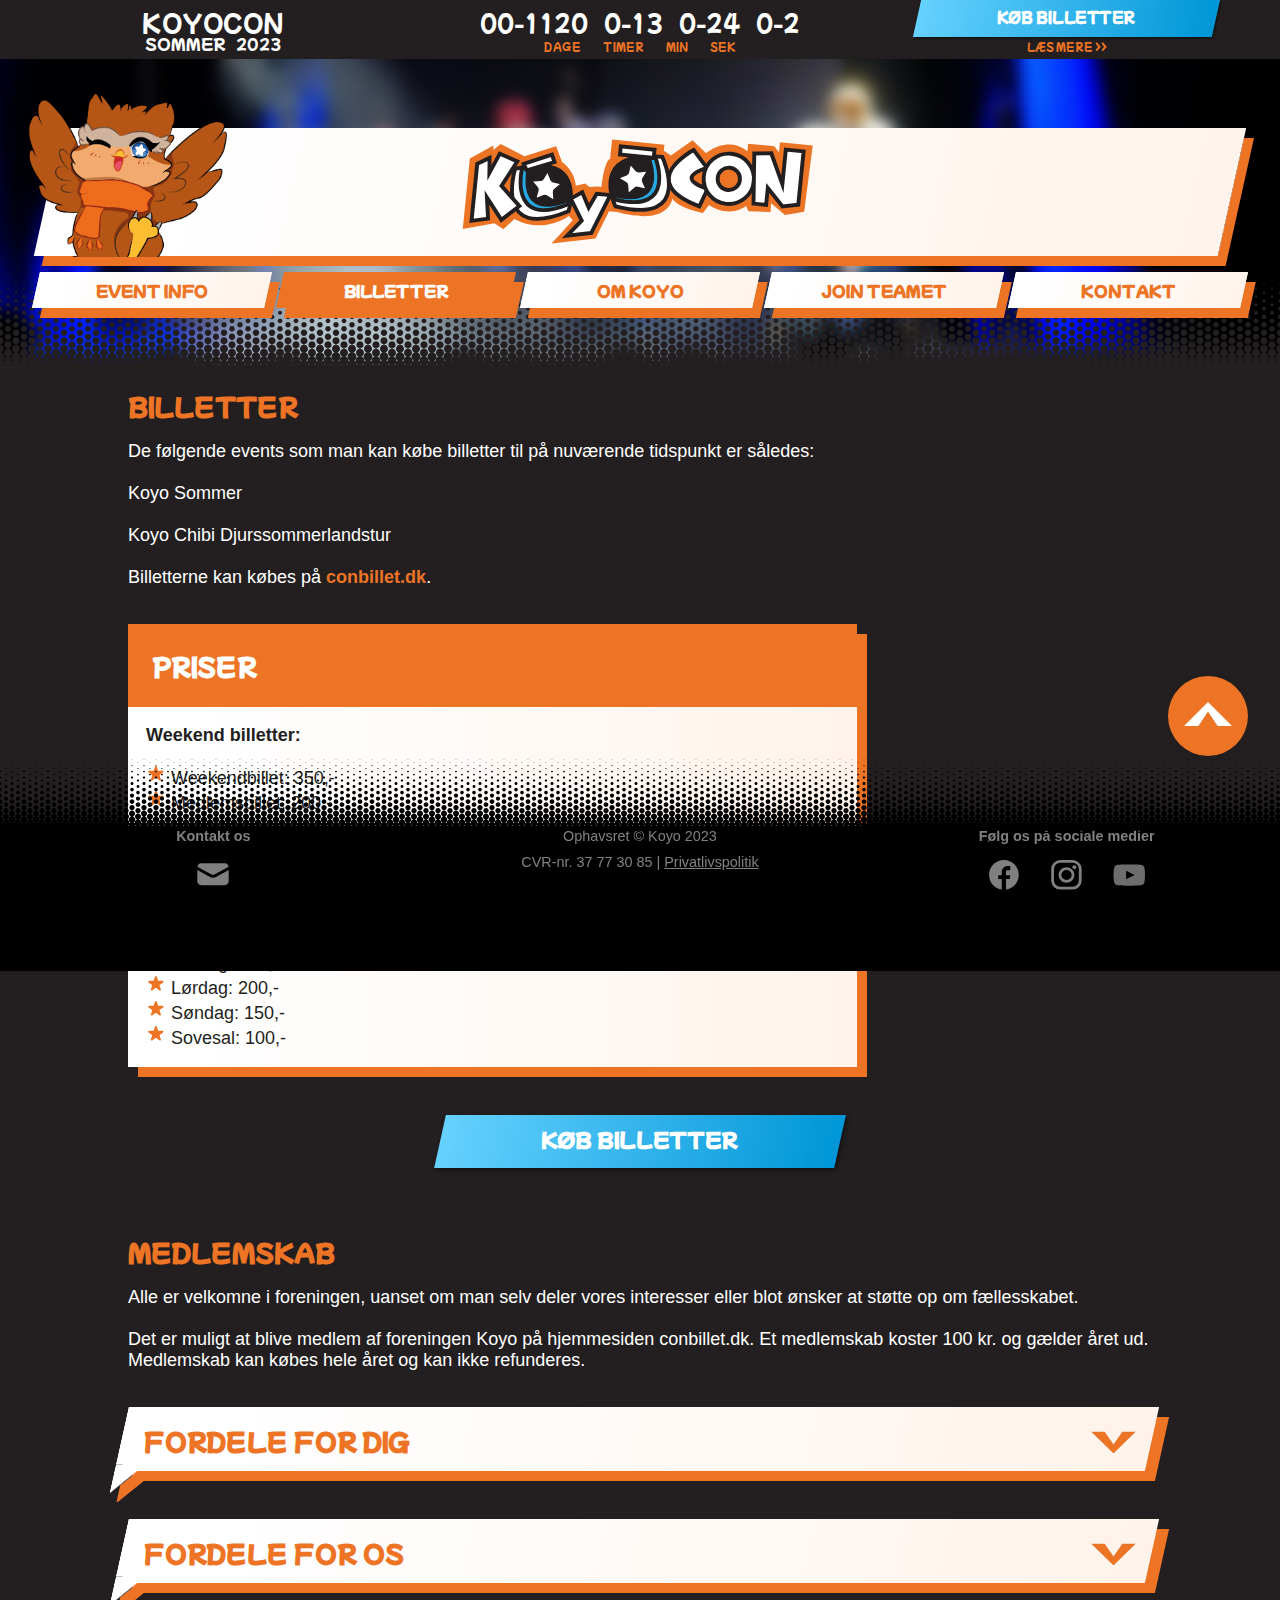
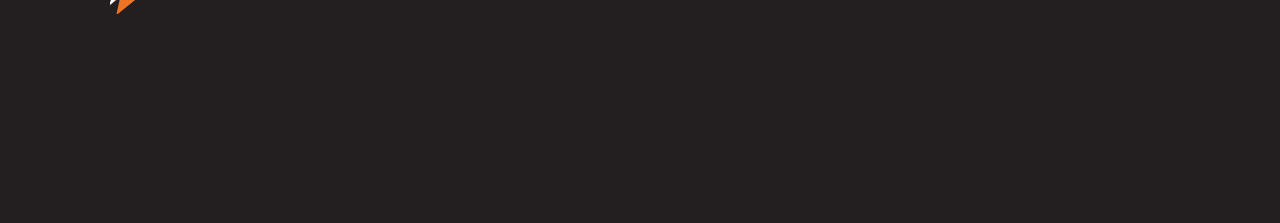
==== billetter.html @ 32ad0e61 "Medlemsskab rykket" ====
<!doctype html>
<html>
    <head>
        <meta charset="utf-8">
        <title>Koyocon - home</title>
        <link rel="stylesheet" href="style.css">
        <link rel="preconnect" href="https://fonts.googleapis.com">
        <link rel="preconnect" href="https://fonts.gstatic.com" crossorigin>
        <link href="https://fonts.googleapis.com/css2?family=Mochiy+Pop+P+One" rel="stylesheet">
        <script src="countdownScript.js" defer></script>
    </head>

    <body>
        <!-- Heading and top bar section -->
        <span class="grid-aligner"></span>
        <header>
            <!-- Countdown Timer -->
            <div class="countdown-bar">
                <p>Koyocon</p>
                <p id="countdown" class="spacing-small"></p>
                <a href="https://conbillet.dk/events/" target=”_blank”>
                    <button><div class="buttonstyle"><p>køb billetter</p></div></button>
                </a>
                <p style="font-size: 0.75em;" class="spacing-small">Sommer 2023</p>
                <p id="cdtext" class="spacing cdtext">  dage timer min sek</p>
                <a href="billetter.html" class="cdtext">Læs mere >></a>
            </div>
            <span></span>
            <a class="logo" href="index.html">
                <img src="assets/cherubic_sky_2_cropped.png" class="logo-owl" alt="">
                <img src="assets/Logo.svg" alt="" class="logo-text">
            </a>
            <nav>
                <ul>
                    <li><a href="event-info.html"><h1>Event Info</h1></a></li>
                    <li data-active="true"><a href="billetter.html"><h1>Billetter</h1></a></li>
                    <li><a href="om-koyo.html"><h1>Om Koyo</h1></a></li>
                    <li><a href="join-teamet.html"><h1>Join Teamet</h1></a></li>
                    <li><a href="kontakt.html"><h1>Kontakt</h1></a></li>
                </ul>
            </nav>
            <div class="nav-halftone"></div>

        </header>
        <span></span>

        <!-- main content section -->
        <span></span>
        <div class="maincontent">
            
            <div class="text-margin">
                <br>
                <h1>Billetter</h1>
                <br>
                <p>
                    De følgende events som man kan købe
                    billetter til på nuværende tidspunkt
                    er således:
                    <br>
                    <br>
                    Koyo Sommer
                    <br>
                    <br>
                    Koyo Chibi Djurssommerlandstur
                    <br>
                    <br>
                    Billetterne kan købes på <a href="https://conbillet.dk/events/">conbillet.dk</a>.
                </p>
                <br>

                <br>

                <div class="listbox">
                    <h2>Priser</h2>
                    <ul>
                        <p>
                            <strong>Weekend billetter:</strong>
                        </p>
                        <li>
                            Weekendbillet: 350,-
                        </li>
                        <li>
                            Medlemsbillet: 200,-
                        </li>
                        <p>
                            Et medlemsskab købt via conbillet.dk koster 100kr.
                            <br>
                            Du sparer dermed 50,- ved at vælge denne løsning frem for en standard weekendbillet.
                        </p>


                        <p>
                            <strong>Dagsbilletter:</strong>
                        </p>
                        <li>
                            Fredag: 150,-
                        </li>
                        <li>
                            Lørdag: 200,-
                        </li>
                        <li>
                            Søndag: 150,-
                        </li>
                        <li>
                            Sovesal: 100,-
                        </li>
                    </ul>

                    <br>
                </div>

                <div class="spacer-small" style="background: transparent;"></div>

                <a href="https://conbillet.dk/events/" class="center" target=”_blank”>
                    <button><div class="buttonstyle"><p>køb billetter</p></div></button>
                </a>
                <br>
            </div>
            <div class="spacer-small"></div>

            <div class="text-margin">
                <h1>Medlemskab</h1>
                <br>
                <p>
                    Alle er velkomne i foreningen, uanset om man selv deler vores interesser eller blot ønsker at støtte op om fællesskabet.
                    <br>
                    <br>
                    Det er muligt at blive medlem af foreningen Koyo på hjemmesiden conbillet.dk. Et medlemskab koster 100 kr. og gælder året ud. Medlemskab kan købes hele året og kan ikke refunderes.
                </p>
                <br>
                <br>
            </div>

                <section class="dropdown">
                    <input type="checkbox" class="dropdown-checkbox" id="dropdown-checkbox1">
                    <label for="dropdown-checkbox1">
                        <div class="skewedpanel">
                            <img src="assets/triangle2.svg" alt="" class="speechtriangle">
                            <div class="dropdown-title">
                                <h2>Fordele for dig</h2>
                                <img src="assets/Arrow.svg" alt="" class="dropdown-arrow">
                            </div>
                        </div>
                    </label>
    
                    <div class="dropdown-contents">
                        <p>
                            Et medlemskab giver adgang til alle foreningens arrangementer, herunder Koyo Sommer, Koyo Cosplay Camp og Koyo Chibi. Der kan dog forekomme ekstra udgifter, f.eks. kræver Koyo Cosplay Camp typisk en mindre entré betaling. 
                            <br>
                            <br>
                            Derudover giver medlemskabet adgang til køb af de billigere Koyocon medlemsbilletter. Selvom man ikke har mulighed for at deltage til foreningens mindre arrangementer, tjener medlemskabet sig ind allerede til Koyocon.
                            <br>
                            <br>
                            Medlemmer får information om relevante begivenheder på mail, så de er sikre på aldrig at misse noget. Dog sender Koyo maks 4 mails om året, så man skal ikke være bange for at vi fylder indbakken helt op.
                            <br>
                            <br>
                            Ønsker medlemmer selv at oprette events der støtter op om foreningens formål, såsom cosplay picnics eller specielle biografvisninger, er det muligt at søge Koyo’s initiativstøtte. Dette inkluderer promovering, penge til materialer el.lign. og lån af materialer og udstyr.
                            <br>
                            <br>
                            Medlemmer har desuden mulighed for at stemme og stille op til poster i bestyrelsen ved Koyo’s Generalforsamling. På generalforsamlingen kan man derfor få stor indflydelse på foreningens udvikling det kommende år.
                            <br>
                            <br>
                            Sidst men ikke mindst har foreningen en forsikring som dækker alle medlemmer under vores arrangementer. Dette dækker udgifter og erstatning hvis et medlem kommer til skade når de hjælper connen, fx i forbindelse med at sætte scenen op, får smadret sine briller, eller hvis man kommer til at gøre skade på lokationen.
                        </p>
                    </div>
                </section>

                <section class="dropdown">
                    <input type="checkbox" class="dropdown-checkbox" id="dropdown-checkbox2">
                    <label for="dropdown-checkbox2">
                        <div class="skewedpanel">
                            <img src="assets/triangle2.svg" alt="" class="speechtriangle">
                            <div class="dropdown-title">
                                <h2>Fordele for Os</h2>
                                <img src="assets/Arrow.svg" alt="" class="dropdown-arrow">
                            </div>
                        </div>
                    </label>
    
                    <div class="dropdown-contents">
                        <p>
                            Helt fundamentalt er en forening intet uden dets medlemmer. Det er selve grundstenen i foreningslivet.
                            Historisk har Koyo ageret mere som en event organisation end en forening, men dette sætter en begrænsning på hvilke retninger foreningens kan udhvikle sig i fremtiden. Derfor har bestyrelserne i de senere år arbejdet særligt på at udhvikle selve medlemsskabet og gøre det attraktivt.
                            <br>
                            <br>
                            Vi ønsker at give vores deltagere ejerskab over foreningen. Jo flere som føler sig involverede i foreningen, fx gennem et aktivt medlemsskab, jo bedre et indblik får bestyrelsen og arrangørgrupperne i deltagernes ønsker.
                        </p>
                    </div>
                </section>
                
            

        </div>

        <!-- Footer alignment (Don't Delete!)-->
        <span class="grid-aligner"></span>
        <span class="grid-aligner"></span>
        <div class="spacer"></div>
        <span class="grid-aligner"></span>
        <span class="grid-aligner"></span>
        <div class="spacer"></div>

        <div class="top-container">
            <span></span>
            <a href="#" class="to-top">
                <img src="assets/Arrow.svg" alt="">
            </a>
       </div> 

    </body>


    <footer>
        <span class="grid-aligner"></span>
        <div>
            <div class="footer-halftone"></div>
            <div class="footer-main">
                <p><span class="footer-title">Kontakt os</span><br><br>
                <a href="mailto:kontakt@koyocon.dk"><span class="hoverdisplay">kontakt@koyocon.dk</span><img src="assets/Group 31.svg" alt="" class="footer-icon-adjust"></a></p>
                <p>Ophavsret © Koyo 2023<br><br>CVR-nr. 37 77 30 85 | <a href="om-koyo.html#privatlivspolitik" style="text-decoration:underline">Privatlivspolitik</a></p>
                <div>
                    <p><span class="footer-title">Følg os på sociale medier</span>
                    <div class="icon-container">
                        <a href="https://www.facebook.com/KoyoConDK/"><span class="hoverdisplay">Facebook</span><img src="assets/Group 32.svg" alt=""></a>
                        <a href="https://www.instagram.com/koyocon/"><span class="hoverdisplay">Instagram</span><img src="assets/Group 33.svg" alt=""></a>
                        <a href="https://www.youtube.com/@KoyoCon"><span class="hoverdisplay">YouTube</span><img src="assets/Group 34.svg" alt=""></a>
                    </div>
                    </p>
                </div>
            </div>
        </div>
    </footer>
</html>
---- style.css ----
/* ------------------- Style Resets ------------------- */

* {
    margin: 0;
    padding: 0;
    text-decoration: none;
}

*,
*::before,
*::after {
    box-sizing: border-box;
}

html {
    scroll-behavior: smooth;
}

/* ------------------- Variables -------------------*/

:root {
    /*colours*/
    --clr-F:#FFFFFF; /*white*/
    --clr-0:#000000; /*black*/

    --clr-primary: #ee7425; /*orange primary*/
    --clr-primary-alt: #e05800; /*orange primary - darkened version for contrast*/
    --clr-highlight: #25a8e0; /*light blue primary*/

    --clr-primary-tint: #fff3eb; /*very light orange for tinting boxes*/
    --clr-button-tint-1: #0096d7; /*light blue - darkened slightly for gradient*/
    --clr-button-tint-2: #65d1ff; /*light blue - lightened for gradient*/
    --clr-button-tint-3: #c5edff; /*light blue - sublte almost white*/

    --clr-bg-light: #ededed; /*light grey*/
    --clr-bg-dark: #404040; /*medium grey*/
    --clr-shadow: #231F20; /*dark tinted borders, near black*/

    /*gradients*/
    --clr-gradient-box:linear-gradient(90deg, var(--clr-F) 0%, var(--clr-F) 10%, var(--clr-primary-tint) 100%);
    --clr-gradient-button:linear-gradient(to right, var(--clr-button-tint-2), var(--clr-button-tint-1));
    --clr-gradient-button-hover:linear-gradient(to right, var(--clr-F), var(--clr-button-tint-3));
    --clr-gradient-button-click:linear-gradient(to left, var(--clr-F), var(--clr-button-tint-3));

    /*transforms*/
    --transform-skew:skewX(-12.5deg);
    --transform-unskew:skewX(12.5deg);
}

/* ------------------- Global Styles -------------------*/

body {
    background-color: var(--clr-0);
    display: grid;
    grid-template-columns: 1fr clamp(1280px, 80%, 1600px) 1fr;
}

.maincontent {
    width: 100%;
    display: grid;
    background: var(--clr-shadow);
}

.column {
    display: grid;
    grid-template-columns: 10% 35% 45% 10%;
    gap: 1em;
}

.column-half {
    display: grid;
    grid-template-columns: 50% 50%;
    gap: 1em;
}

.spacer {
    height: 6em;
    background: var(--clr-shadow);
}

.spacer-small {
    height: 3em;
    background: var(--clr-shadow);
}

nav ul {
    list-style: none; /*gets rid of the annoying bullet points in the nav menu*/
}

h1, h2 {
    font-size: 1.5em;
    color: var(--clr-primary);
    font-family: 'Mochiy Pop P One', sans-serif;
    text-transform: uppercase;
}

h3 {
    /*TODO: Media query for h3*/
    font-size: 3.5em;
    color: var(--clr-F);
    font-family: 'Mochiy Pop P One', sans-serif;
    text-transform: uppercase;
}

p a {
    color: var(--clr-primary);
    font-weight: bold;
}

p {
    font-size: 1.125em;
    color: var(--clr-F);
    font-family: "Atkinson Hyperlegible", Arial, Helvetica, sans-serif;
}

.center {
    display: flex;
    justify-self: center;
    margin-right: auto;
    margin-left: auto;
    align-self: center;
}

.text-margin {
    margin-right: 10%;
    margin-left: 10%;
}

/*list box for highlighted ul-li elements*/

.listbox {
    background-image: var(--clr-gradient-box);
    box-shadow: 10px 10px 0px var(--clr-primary);
    color: var(--clr-shadow);
    width: fit-content;
}

.listbox p {
    padding: 1em;
    font-size: 1.125rem;
    color: var(--clr-shadow);
}

.listbox h1, .listbox h2 {
    padding: 1em;
    display: grid;
    background: var(--clr-primary);
    color: var(--clr-F);
    width: 100%;
}

.listbox ul {
    font-family: "Atkinson Hyperlegible", Arial, Helvetica, sans-serif;
    font-size: 1.125rem;
    list-style: none;
    color: var(--clr-shadow);
}

.listbox ul li {
    margin-left: 1em;
}

.listbox ul li::before {
    content: url(assets/star.svg);
    height: 1em;
    scale: 2;
}

/*Skewed white panels for titles etc*/
.skewedpanel {
    display: grid;
    position: relative;
    height: 4em;
    width: 100%;
    background: transparent;
    z-index: 3;
}

.skewedpanel h2 {
    font-size: 1.5em;
    color: var(--clr-primary);
    font-family: 'Mochiy Pop P One', sans-serif;
    text-transform: uppercase;
}

/*apply padding to the internel element within the panel
this is to make the padding also apply to the pseudoelements*/
.skewedpanel .panelinternals {
    height: 100%;
    padding: 1em;
    z-index: 3;
}

/*clone the shape of the panel, skew it and place it behind the content*/
.skewedpanel::before {
    content: "";
    display: grid;
    position: absolute;
    z-index: -1;
    top: 0%;
    min-height: 100%;
    width: 100%;
    background-image: var(--clr-gradient-box);
    transform: var(--transform-skew);
}

/*clone the shape of the panel, skew it, and place it behind both the content and the ::before element
offset it to creat shadow effect
All this BS is because box-shadow doesn't work on SVG shapes :D*/
.skewedpanel::after {
    content: "";
    display: grid;
    position: absolute;
    z-index: -2;
    top: 10px;
    left: 10px;
    height: 100%;
    width: 100%;
    background: var(--clr-primary);
    transform: var(--transform-skew)
}

/*Button style - always add the div with .buttonstyle inside, and a p wrapper for text within that*/
button {
    width: 30em;
    justify-self: center;
    height: 4em;
    background: transparent;
    border: none;
    cursor: pointer;
    margin-left: auto;
    margin-right: auto;
}

/*functions as the background of the button.
Necessary to split the skew transform and the translate transform*/
.buttonstyle {
    height: 100%;
    width: 100%;
    background-image: var(--clr-gradient-button);
    transform: var(--transform-skew);
    box-shadow: 2px 2px 4px rgba(0, 0, 0, 0.5);
}

.buttonstyle p {
    transform: var(--transform-unskew);
    color: var(--clr-F);
    padding-top: 0.5em;
    font-size: 1.5em;
    font-weight: bold;
    font-family: 'Mochiy Pop P One', sans-serif;
    text-transform: uppercase;
    height: 100%;
}

button:hover {
    transform: translate(-5px, -5px);
    transition: 150ms;
}

button:hover p{
    color: var(--clr-highlight);
}

button:active {
    transform: translate(-0px, -0px);
    transition: 10ms;
}

button:hover .buttonstyle {
    background-image: var(--clr-gradient-button-hover);
    box-shadow: 10px 10px 0px var(--clr-highlight);
    transition: 150ms;
}

button:active .buttonstyle {
    background-image: var(--clr-gradient-button-click);
    box-shadow: 0px 0px 5px var(--clr-highlight);
    transition: 10ms;
}

/*dropdown menu*/
.dropdown {
    margin-bottom: 3em;
    margin-left: 10%;
    margin-right: 10%;
}

.dropdown-title {
    display: grid;
    grid-template-columns: 80% 20%;
    padding: 1em;
}

.speechtriangle {
    position: absolute;
    height: 149%;
    left: -10px;
    z-index: -1;
    transform: var(--transform-skew);
}

.dropdown-checkbox {
    display: none;
}

.dropdown-arrow {
    margin-top: 0.5em;
    justify-self: right;
    height: 1.4em;
    transform: scaleY(-1);
    transition: 100ms;
}

.dropdown .dropdown-checkbox:checked  ~ * * .dropdown-arrow {
    transform: scaleY(1);
    transition: 100ms;
}

.dropdown-contents {
    transform: scaleY(0);
    position: absolute;
    transform-origin: top;
    transition: 200ms;
    margin-top: 3em;

}

.dropdown-contents p {
    padding-left: 1em;
}

.dropdown .dropdown-checkbox:checked ~ .dropdown-contents {
    transform: scaleY(1);
    position: relative;
    transform-origin: top;
    transition: 200ms;
}

.yt-embed {
    height: 50em;
    position: relative;
    overflow: hidden;
    width: 100%;
}

.yt-embed iframe {
    position: absolute;
    top: 0;
    left: 0;
    width: 100%;
    height: 100%;
  }

/* ------------------- Navigation -------------------*/

nav {
    z-index: 5;
}

header {
    display: grid;
    row-gap: 1em;
    grid-template-rows: 7em 8em auto 3em;
    background-size: cover;
    background-image: url(img/Banner2.png);
    margin-bottom: -2px;
    overflow: hidden;
}

.logo {
    display: grid;
    margin: 0 3em 0 3em;
    transform: var(--transform-skew);
    background-image: var(--clr-gradient-box);
    box-shadow: 10px 10px 0px var(--clr-primary);

}

.logo * {
    transform: var(--transform-unskew);
}

.logo-text {
    position: relative;
    align-self: center;
    justify-self: center;
    height: 8em;
}

.logo-owl {
    position: absolute;
    margin-bottom: -0.5px;
    height: 11em;
    bottom: 0;
    left: -2em;
}

.nav-halftone {
    position: relative;
    background-image: url(assets/halftone-shadow.svg);
    background-size: contain;
    background-repeat: repeat-x;
    overflow-x: hidden;
    width: 100%;
    height: 6em;
    transform: translateY(-3em);
    z-index: 1;
}

nav ul {
    display: grid;
    grid-template-columns: 1fr 1fr 1fr 1fr 1fr;
    column-gap: 1em;
    margin: 0 3em 0 3em;
}

nav ul li {
    transform: var(--transform-skew);
    text-align: center;
    background: var(--clr-F);
    background-image: var(--clr-gradient-box);
    box-shadow: 10px 10px 0px var(--clr-primary);

}

nav ul li[data-active="true"] {
    background: var(--clr-primary);
    color: var(--clr-F);
}

nav ul li[data-active="true"] h1 {
    color: var(--clr-F);
}

nav ul li a {
    color: var(--clr-primary);
}

nav ul li a h1 {
    padding: 0.5em;
    transform: var(--transform-unskew);
    font-size: 1.25em;
    color: var(--clr-primary);
}

nav ul li:hover {
    background: var(--clr-primary);
    transition: 200ms;
}

nav ul li:hover a h1 {
    transition: 200ms;
    color: var(--clr-F);
}

.top-container {
    z-index: 99;
    width: 100%;
    position: fixed;
    bottom: 0em;
    justify-items: end;
    display: grid;
    grid-template-columns: 1fr clamp(1280px, 80%, 1600px) 1fr;
}

.to-top {
    box-shadow: 2px 2px 5px var(--clr-shadow);
    margin-right: 2em;
    display: grid;
    align-items: center;
    justify-items: center;
    border-radius: 100%;
    width: 5em;
    height: 5em;
    transform: translateY(-144px);
    background: var(--clr-primary);
}

.to-top:hover {
    transform: translate(-2px, -146px);
    box-shadow: 5px 5px 0px var(--clr-primary);
    background: var(--clr-F);
}

.to-top:hover img {
    filter: brightness(100%) ;
}

.to-top img {
    padding-bottom: 0.25em;
    filter: brightness(900%) grayscale(1);
    height: 3em;
    width: 3em;
}

/* ------------------- Footer -------------------*/

footer {
    display: grid;
    grid-template-columns: 1fr clamp(1280px, 80%, 1600px) 1fr;
    position: fixed;
    width: 100%;
    height: 9em;
    bottom: 0;
    z-index: 100;
}

.footer-halftone {
    position: relative;
    background-image: url(assets/halftone-medgreyt.svg);
    filter: brightness(0);
    background-size: contain;
    background-repeat: repeat-x;
    overflow-x: hidden;
    margin-bottom: -1px;
    width: 100%;
    height: 4.5em;
}

.footer-main {
    line-height: 100%;
    display: grid;
    grid-template-columns: 1fr 1fr 1fr;
    height: 100%;
    background: var(--clr-0);
    font-size: 0.8em;
    justify-items: center;
    text-align: center;
}

.footer-main * {
    color: grey;
    font-weight: normal;
}

footer a:hover {
    color: var(--clr-F);
    opacity: 100% !important;
}

.footer-title {
    font-size: 1em;
    font-weight: bold;
}

.icon-container {
    margin-top: 1em;
    gap: 1em;
    display: flex;
    align-items: center;
    justify-content: space-around;
}

footer img {
    height: 3em;
    opacity: 50%;
}

footer a:hover img {
    opacity: 100%;
}

footer a:hover * {
    opacity: 100%;
}

.footer-icon-adjust {
    height: 2.5em;
}

.hoverdisplay {
    position: absolute;
    background: var(--clr-bg-dark);
    color: var(--clr-F);
    padding: 0.5em;
    border-radius: 0.5em;
    font-size: 1em;
    transform: translateY(-1.5em);
    font-size: 1.125em;
    color: var(--clr-F);
    font-family: "Atkinson Hyperlegible", Arial, Helvetica, sans-serif;
    opacity: 0%;
}

footer a:hover .hoverdisplay {
    transform: translateY(-2.2em);
    opacity: 100%;
    transition: 200ms;
}

/* ------------------- Countdown bar -------------------*/

.countdown-bar {
    width: clamp(1280px, 80%, 1600px);
    position: fixed;
    z-index: 10;
    background: var(--clr-shadow);
    display: grid;
    padding-bottom: 0.25em;
    grid-template-columns: 1fr 1fr 1fr;
    grid-template-rows: auto 0.8em;
    align-items: end;
    text-align: center;
    font-size: 1.8em;

}

.countdown-bar * {
    font-family: 'Mochiy Pop P One', sans-serif;
    text-transform: uppercase;
}

.spacing {
    word-spacing: 2em;
}

.spacing-small {
    word-spacing: 0.5em;
}

.cdtext {
    font-size: 0.5em;
    color: var(--clr-primary);
}

.countdown-bar button {
    scale: 0.8;
}




/* ------------------- Slideshow -------------------*/

/* Slideshow container */
.slideshow-container {
    max-width: 100%;
    position: relative;
    margin: auto;
}

/* Hide the images by default */
.mySlides {
    display: none;
}

/* Next & previous buttons */
.prev, .next {
    cursor: pointer;
    position: absolute;
    top: 50%;
    width: auto;
    margin-top: -1.5em;
    padding: 16px;
    color: var(--clr-primary);
    background-color: var(--clr-shadow);
    font-weight: bold;
    font-size: 3em;
    font-family: 'Mochiy Pop P One', sans-serif;
    transition: 0.6s ease;
    border-radius: 0 3px 3px 0;
    user-select: none;
}

/* Position the "next button" to the right */
.next {
    right: 0;
    border-radius: 3px 0 0 3px;
}

/* On hover, add a black background color with a little bit see-through */
    .prev:hover, .next:hover {
        color: var(--clr-highlight);
        background-color: var(--clr-F);
    }

/* Caption text */
.text {
    color: var(--clr-primary);
    background-color: var(--clr-shadow);
    font-size: 1.5em;
    font-family: 'Mochiy Pop P One', sans-serif;
    padding: 8px 12px;
    position: absolute;
    bottom: 0px;
    width: 100%;
    text-align: center;
}

/* Number text (1/3 etc) */
.numbertext {
    font-size: 1.5em;
    color: var(--clr-shadow);
    font-family: 'Mochiy Pop P One', sans-serif;
    padding: 8px 12px;
    position: absolute;
    top: 0;
}

/* The dots/bullets/indicators */
.dot {
    cursor: pointer;
    height: 15px;
    width: 15px;
    margin: 0 2px;
    background-color: var(--clr-primary);
    border-radius: 50%;
    display: inline-block;
    transition: background-color 0.6s ease;
}

.active, .dot:hover {
    background-color: var(--clr-highlight);
}

/* Fading animation */
.fade {
    animation-name: fade;
    animation-duration: 1.5s;
}

@keyframes fade {
    from {
        opacity: 0.2
    }

    to {
        opacity: 1
    }
}

/* ------------------- Title Pending -------------------*/

/*sponsor block*/

.spons-list {
    max-width: 1200px;
    display: flex;
    flex-wrap: wrap;
    justify-content: space-around;

}

.spons-list a img {
    height: 15em ;
}

.eventTimeline img {
    width: 100%;
}

/* ------------------- Media Queries -------------------*/



@media (max-width: 80em) {

    body {
        grid-template-columns: 100vw;
    }

    nav {
        font-size: 0.75em;
    }

    header {
        width: 100%;
    }

    .countdown-bar {
        font-size: 1.25em;
        margin-top: -0.75em;
        width: 100%;
    }

    .countdown-bar button {
        position: relative;
        width: 100%;
        scale: 0.7;
        bottom: -0.5em;
    }

    .countdown-bar p {
        padding-top: -0.5em;
    }

    .dropdown {
        max-width: calc(100vw - 20vw);
    }

    footer {
        grid-template-columns: 1fr ;
    }

    .yt-embed {
        height: 40em;
    }

    .top-container {
        width: 100%;
        position: fixed;
        display: grid;
        grid-template-columns: 1fr;
    }

}

@media (max-width: 50em) {
    header {
        width: 100%;
    }

    body {
        grid-template-columns: 100vw;
    }

    .mobile-hidden {
        display: none;
    }

    .mobile-visible {
        display: inline;
    }

    .maincontent {
        width: 100vw;
    }

    .spacer {
        width: 100vw;
    }

    .grid-aligner {
        display: none;
    }

    footer {
        position: relative;
        bottom: 0px;
    }

    .footer-main {
        grid-template-columns: 100vw;
    }

    .footer-halftone, .footer-main{
        transform: translateY(-4.4em);
    }

    .dropdown {
        margin-left: 2em;
        margin-right: 2em;
        width: calc(100vw - 4em);
        max-width: calc(100vw - 4em);
    }

    .spons-list a img {
        height: 10em ;
    }

    .yt-embed {
        height: 30em;
    }

    .text-margin {
        margin-right: 1em;
        margin-left: 1em;
    }

    .top-container {
        bottom: 1em;
    }

    /*mobile navigation*/

    nav ul {
        display: flex;
        flex-direction: column;
        gap: 1.5em;
    }

    nav {
        font-size: 1em;
        transform: scaleY(0);
    }

    .top-container {
        bottom: -8em;
        right: 3em;
        width: 3em;
        z-index: 200;
    }

    .to-top {
    }

}
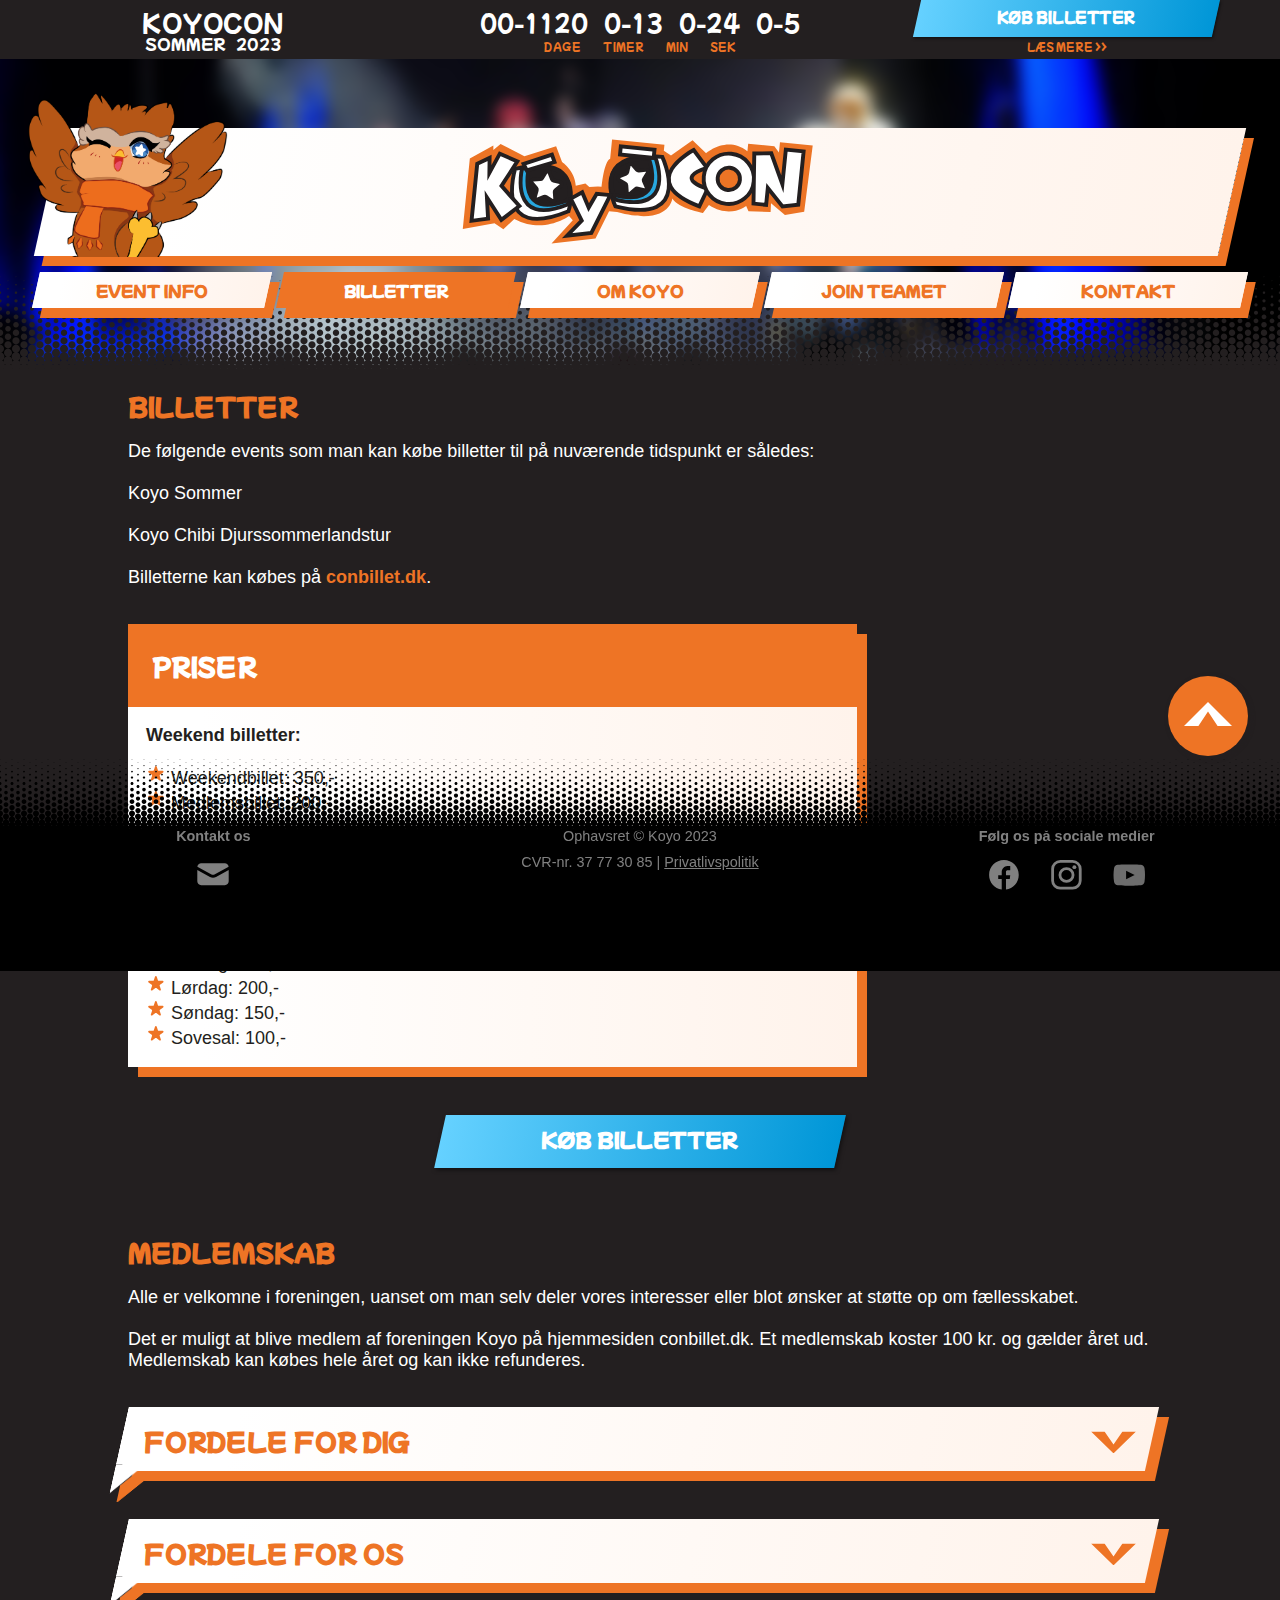
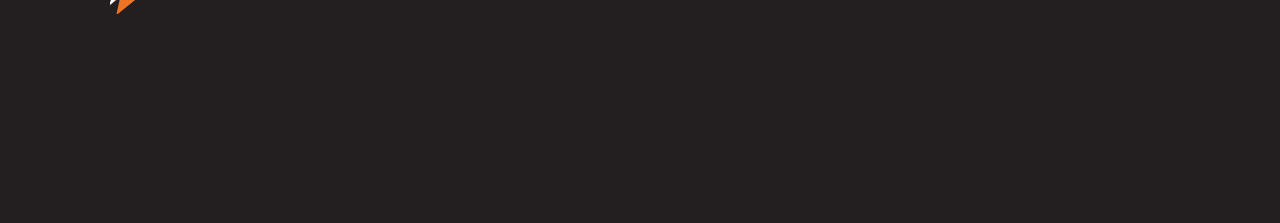
==== commit 6ec3137f: "Fix titles and chrome mobile" ====
--- a/billetter.html
+++ b/billetter.html
@@ -2,7 +2,8 @@
 <html>
     <head>
         <meta charset="utf-8">
-        <title>Koyocon - home</title>
+        <meta name="viewport" content="width=device-width">
+        <title>Koyocon - Billetter</title>
         <link rel="stylesheet" href="style.css">
         <link rel="preconnect" href="https://fonts.googleapis.com">
         <link rel="preconnect" href="https://fonts.gstatic.com" crossorigin>
--- a/style.css
+++ b/style.css
@@ -73,6 +73,12 @@
     gap: 1em;
 }
 
+.column-thirds {
+    display: grid;
+    grid-template-columns: 1fr 1fr 1fr;
+    gap: 1em;
+}
+
 .spacer {
     height: 6em;
     background: var(--clr-shadow);
@@ -80,7 +86,6 @@
 
 .spacer-small {
     height: 3em;
-    background: var(--clr-shadow);
 }
 
 nav ul {
@@ -96,7 +101,7 @@
 
 h3 {
     /*TODO: Media query for h3*/
-    font-size: 3.5em;
+    font-size: 3em;
     color: var(--clr-F);
     font-family: 'Mochiy Pop P One', sans-serif;
     text-transform: uppercase;
@@ -807,10 +812,21 @@
 }
 
 @media (max-width: 50em) {
+
     header {
         width: 100%;
-    }
-
+        grid-template-rows: 7em 6em 20em 3em;
+    }
+
+    .logo-owl {
+        height: 8em;
+    }
+
+    .logo-text {
+        margin-left: 0;
+        height: 6em;
+    }
+    
     body {
         grid-template-columns: 100vw;
     }
@@ -882,7 +898,7 @@
 
     nav {
         font-size: 1em;
-        transform: scaleY(0);
+        transform: scaleY(1);
     }
 
     .top-container {
@@ -892,7 +908,4 @@
         z-index: 200;
     }
 
-    .to-top {
-    }
-
 }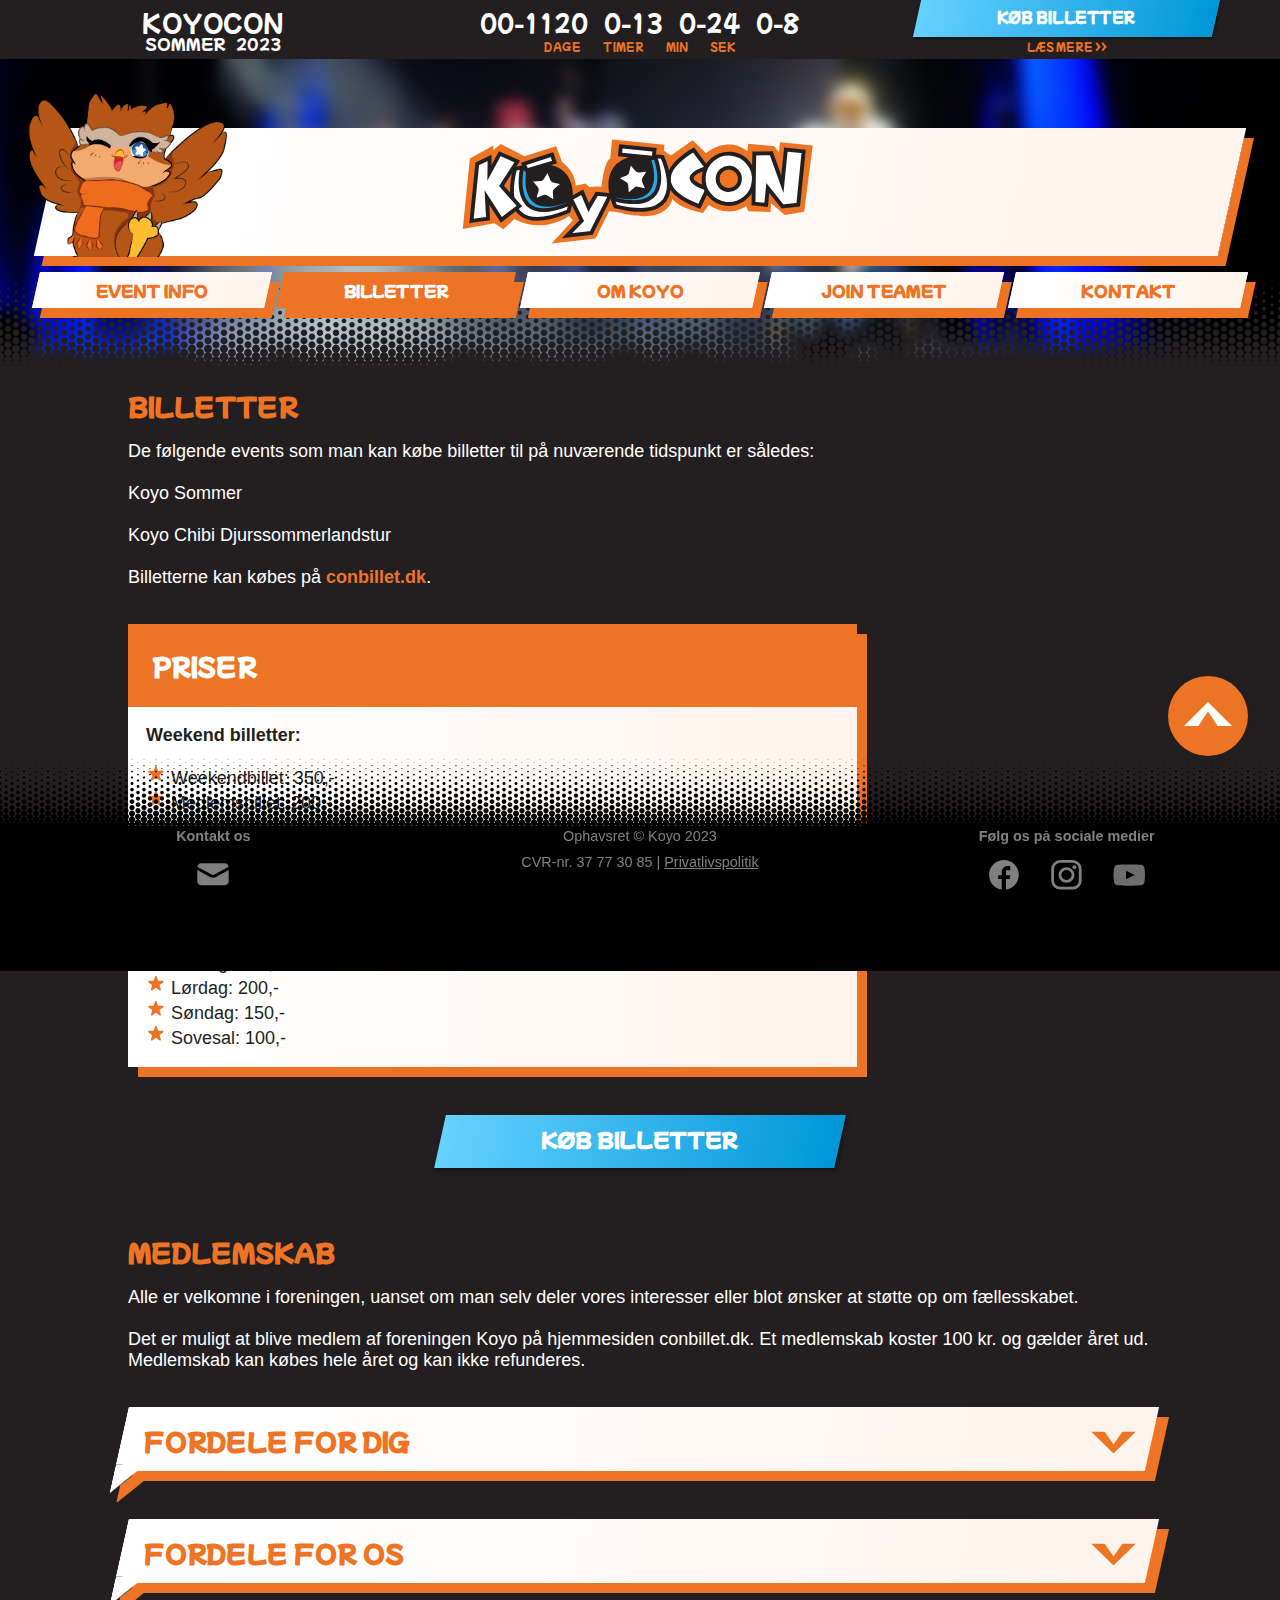
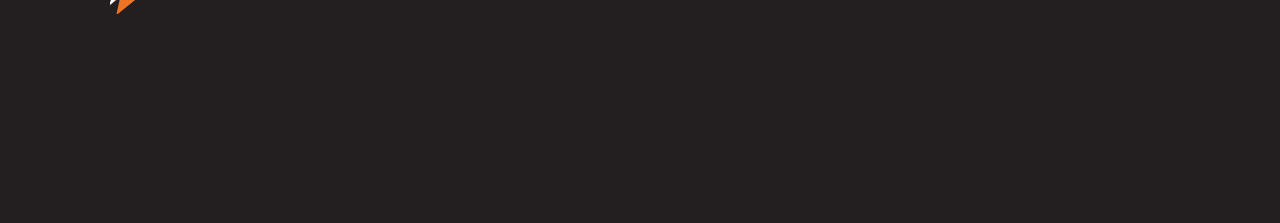
==== commit 85ec8862: "Online Version 2" ====
--- a/billetter.html
+++ b/billetter.html
@@ -9,6 +9,7 @@
         <link rel="preconnect" href="https://fonts.gstatic.com" crossorigin>
         <link href="https://fonts.googleapis.com/css2?family=Mochiy+Pop+P+One" rel="stylesheet">
         <script src="countdownScript.js" defer></script>
+        <link rel="icon" type="image/x-icon" href="favicon.png">
     </head>
 
     <body>
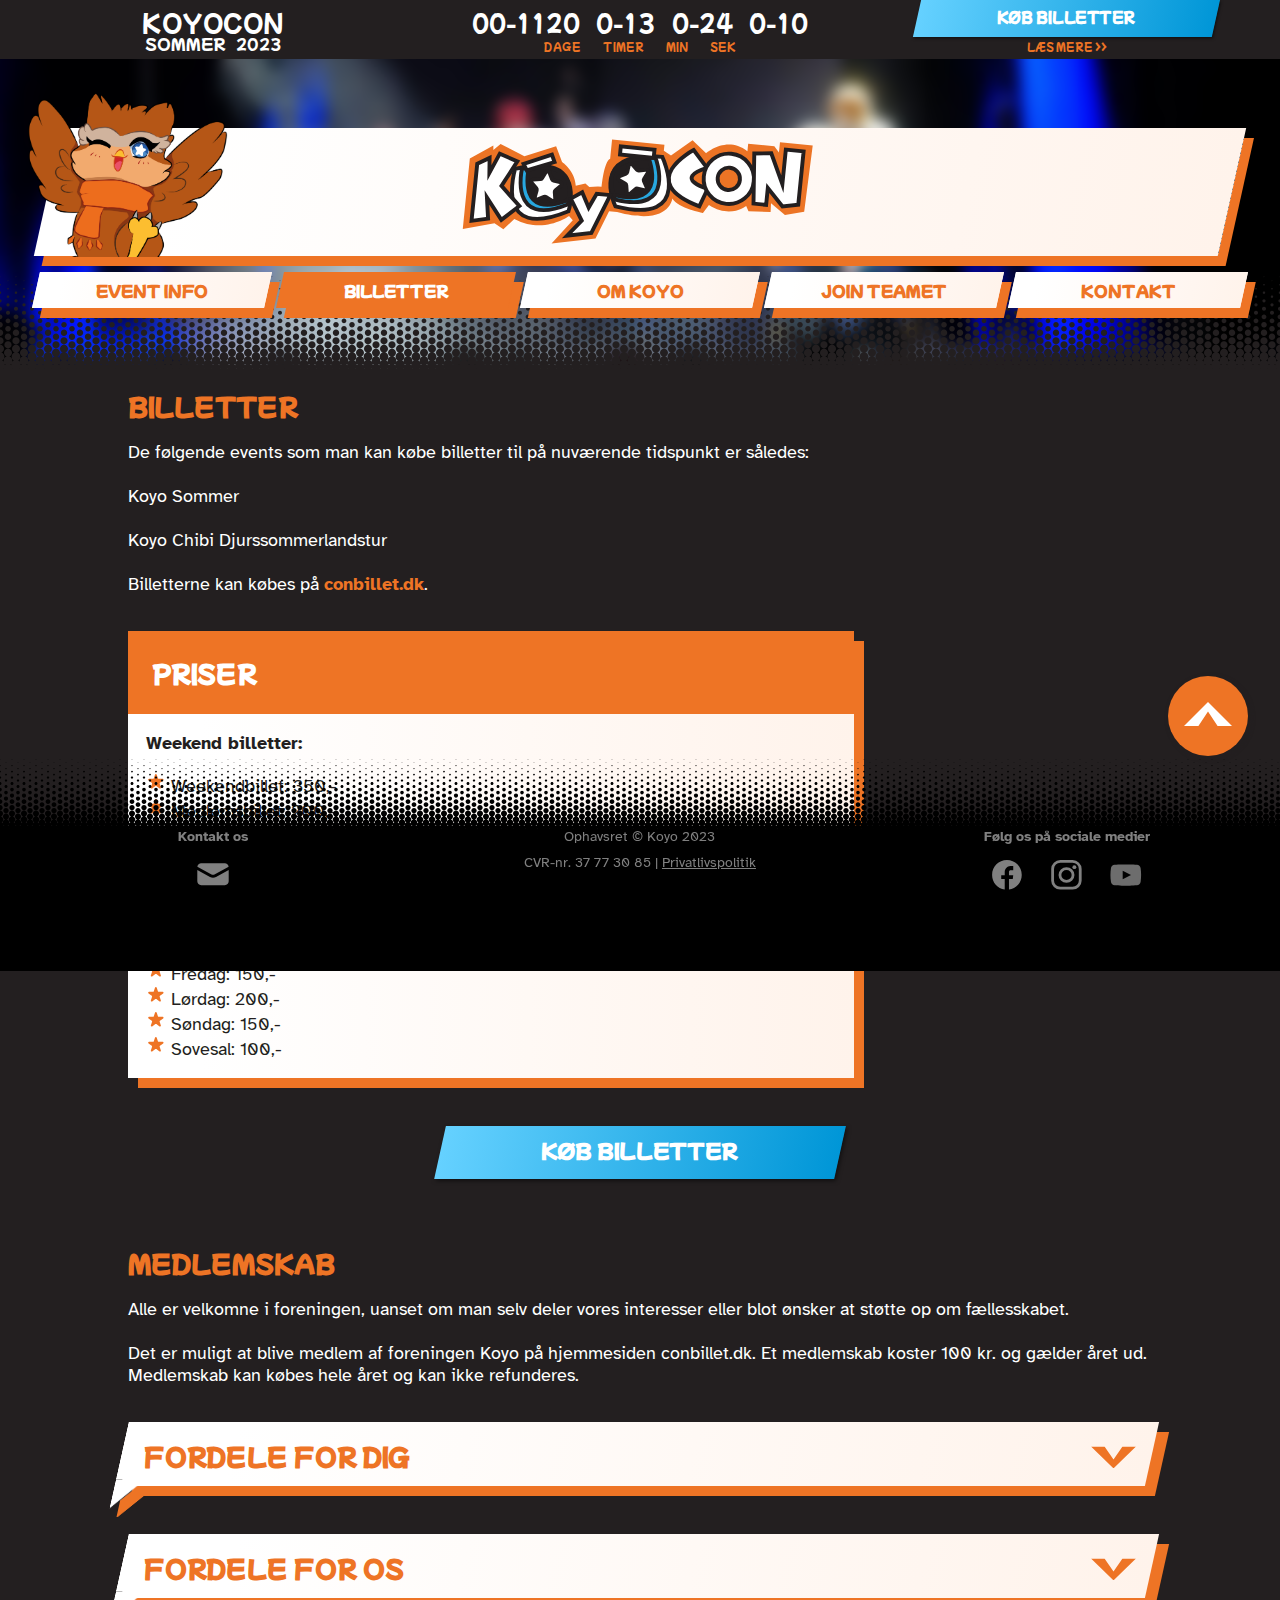
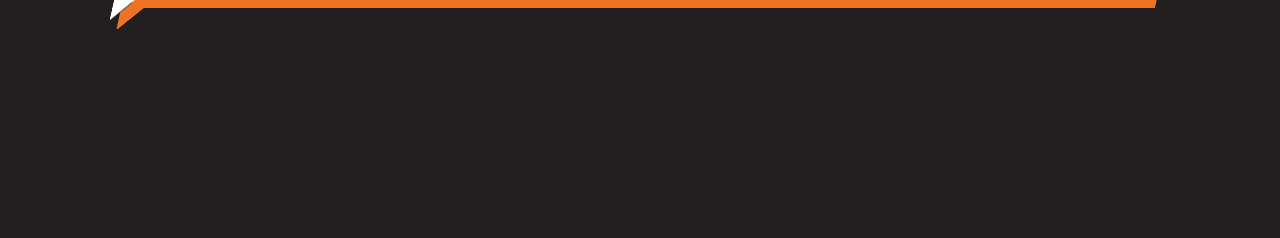
==== commit 6694adc3: "Fix Atkinson font to be remote font" ====
--- a/billetter.html
+++ b/billetter.html
@@ -8,6 +8,7 @@
         <link rel="preconnect" href="https://fonts.googleapis.com">
         <link rel="preconnect" href="https://fonts.gstatic.com" crossorigin>
         <link href="https://fonts.googleapis.com/css2?family=Mochiy+Pop+P+One" rel="stylesheet">
+        <link href="https://fonts.googleapis.com/css2?family=Atkinson+Hyperlegible:ital,wght@0,400;0,700;1,400;1,700&display=swap" rel="stylesheet"> 
         <script src="countdownScript.js" defer></script>
         <link rel="icon" type="image/x-icon" href="favicon.png">
     </head>
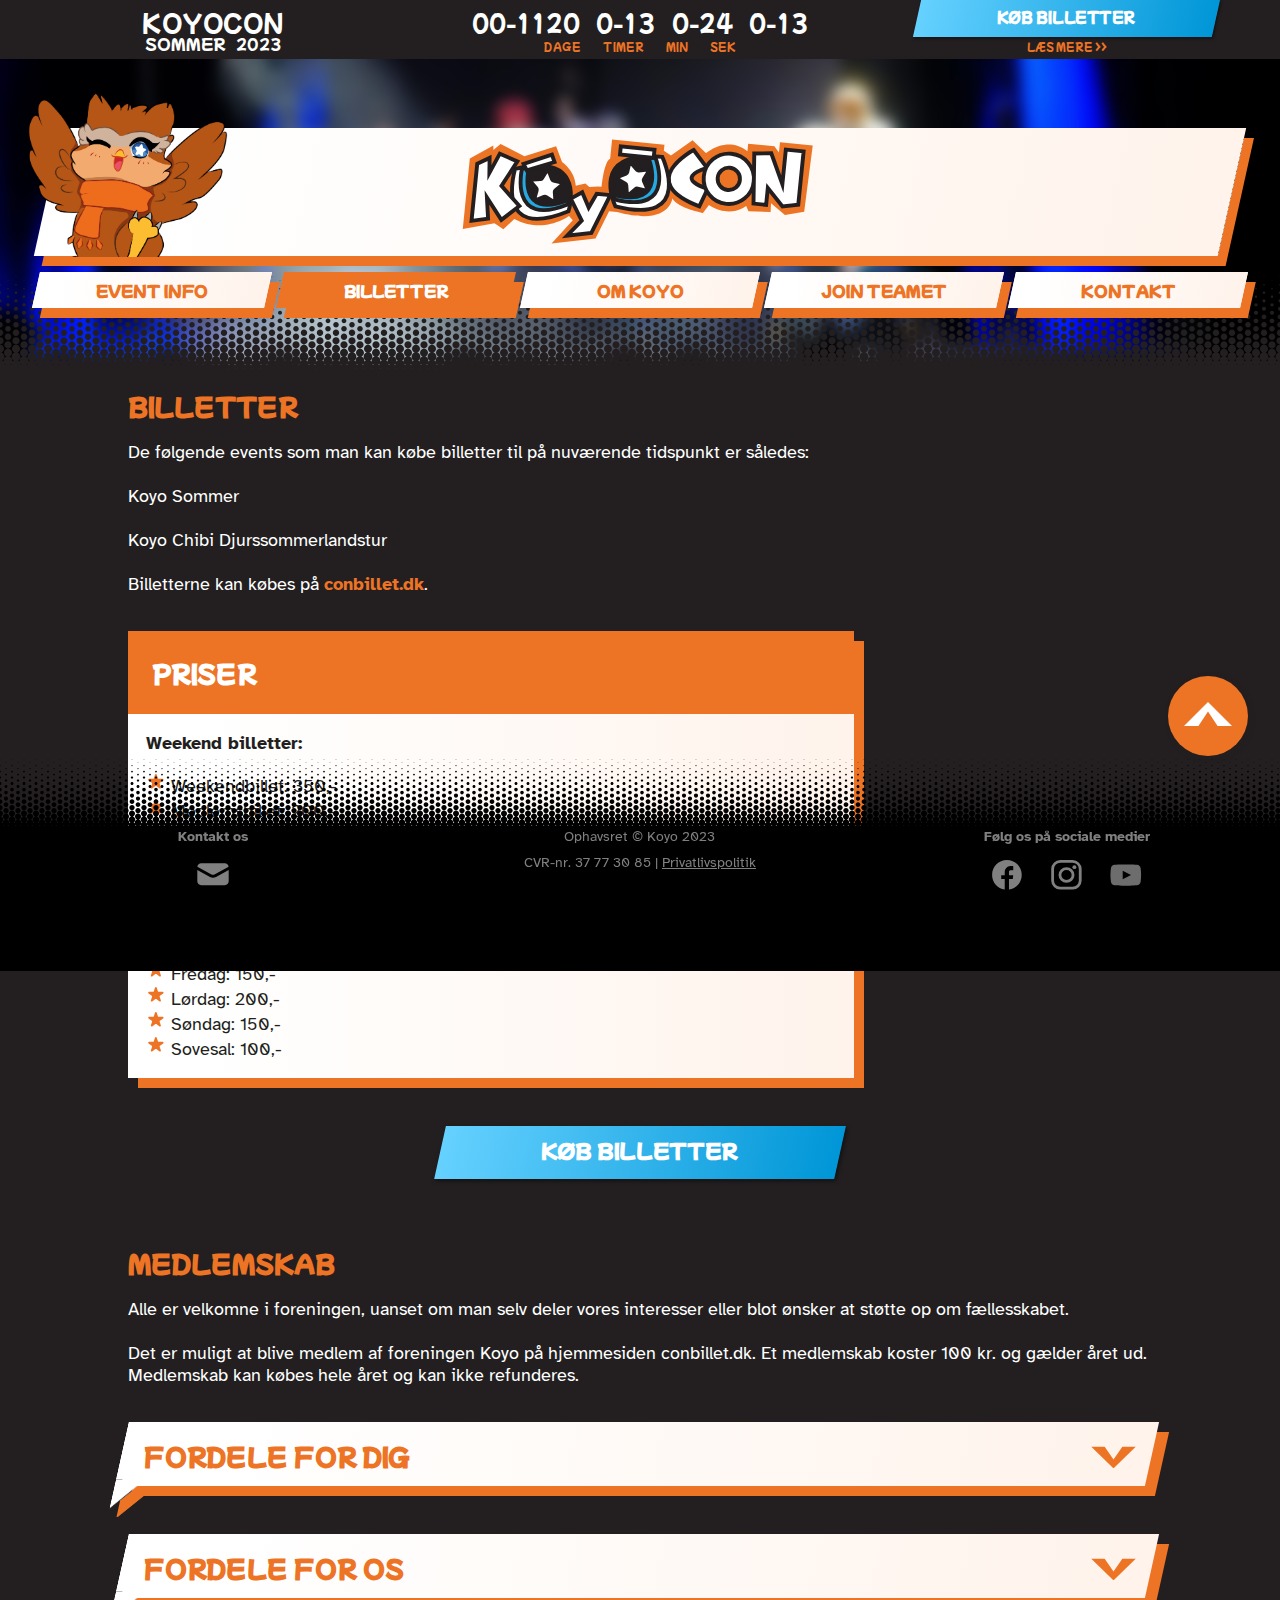
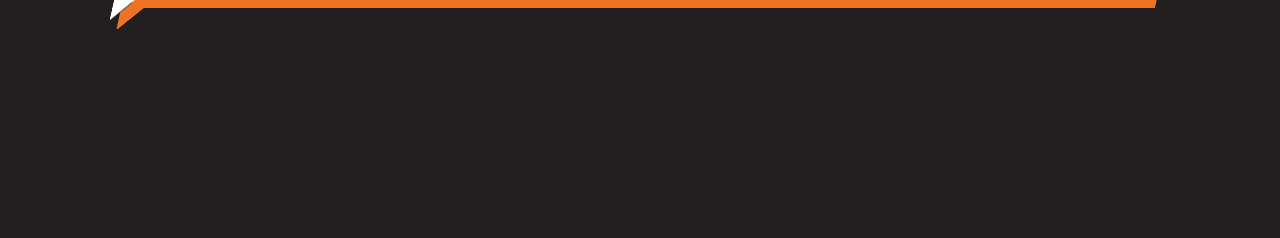
==== commit 74ebdf60: "Mobile navigation functional" ====
--- a/billetter.html
+++ b/billetter.html
@@ -28,13 +28,22 @@
                 <p id="cdtext" class="spacing cdtext">  dage timer min sek</p>
                 <a href="billetter.html" class="cdtext">Læs mere >></a>
             </div>
-            <span></span>
+         <span></span>
             <a class="logo" href="index.html">
-                <img src="assets/cherubic_sky_2_cropped.png" class="logo-owl" alt="">
+                <img src="assets/cherubic_sky_2_cropped.png" class="logo-owl" alt="" href="index.html">
                 <img src="assets/Logo.svg" alt="" class="logo-text">
             </a>
+            <input type="checkbox" id="navtoggle">
+             <label for="navtoggle" class="borgar">
+                 <span></span>
+                 <div class="borgar-line x1"></div>
+                 <div class="borgar-line x2"></div>
+                 <div class="borgar-line x3"></div>
+                 <span></span>
+             </label>
             <nav>
                 <ul>
+                    <li class="mobile-visible"><a href="index.html" ><h1>Hjem</h1></a></li>
                     <li><a href="event-info.html"><h1>Event Info</h1></a></li>
                     <li data-active="true"><a href="billetter.html"><h1>Billetter</h1></a></li>
                     <li><a href="om-koyo.html"><h1>Om Koyo</h1></a></li>
@@ -42,10 +51,10 @@
                     <li><a href="kontakt.html"><h1>Kontakt</h1></a></li>
                 </ul>
             </nav>
-            <div class="nav-halftone"></div>
-
+             <div class="nav-halftone"></div>
         </header>
         <span></span>
+
 
         <!-- main content section -->
         <span></span>
--- a/style.css
+++ b/style.css
@@ -51,8 +51,13 @@
 
 body {
     background-color: var(--clr-0);
+    overflow-x: hidden;
     display: grid;
     grid-template-columns: 1fr clamp(1280px, 80%, 1600px) 1fr;
+}
+
+.mobile-visible {
+    display: none;
 }
 
 .maincontent {
@@ -210,8 +215,8 @@
 }
 
 /*clone the shape of the panel, skew it, and place it behind both the content and the ::before element
-offset it to creat shadow effect
-All this BS is because box-shadow doesn't work on SVG shapes :D*/
+offsets it to create shadow effect
+All this is because box-shadow doesn't work on SVG shapes :D*/
 .skewedpanel::after {
     content: "";
     display: grid;
@@ -328,7 +333,6 @@
     transform-origin: top;
     transition: 200ms;
     margin-top: 3em;
-
 }
 
 .dropdown-contents p {
@@ -426,7 +430,6 @@
     background: var(--clr-F);
     background-image: var(--clr-gradient-box);
     box-shadow: 10px 10px 0px var(--clr-primary);
-
 }
 
 nav ul li[data-active="true"] {
@@ -489,7 +492,7 @@
 }
 
 .to-top:hover img {
-    filter: brightness(100%) ;
+    filter: brightness(100%);
 }
 
 .to-top img {
@@ -497,6 +500,48 @@
     filter: brightness(900%) grayscale(1);
     height: 3em;
     width: 3em;
+}
+
+/*mobile*/
+
+.borgar {
+    display: none;
+    position:fixed;
+    cursor: pointer;
+    align-items: center;
+    justify-items: center;
+    transform: var(--transform-skew);
+    background-image: var(--clr-gradient-box);
+    box-shadow: 10px 10px 0px var(--clr-primary);
+    z-index: 111;
+    right: 2rem;
+    top: 4rem;
+    height: 4rem;
+    width: 4rem;
+}
+
+.borgar-line {
+    height: 0.4rem;
+    background: var(--clr-primary);
+    width: 80%;
+}
+
+#navtoggle {
+    display: none;
+}
+
+#navtoggle:checked ~ .borgar .x1 {
+    transform: rotate(45deg) translate(0.4rem, 0.35rem);
+    border-radius: 1rem;
+}
+
+#navtoggle:checked ~ .borgar .x2 {
+    display: none;
+}
+
+#navtoggle:checked ~ .borgar .x3 {
+    transform: rotate(-45deg) translate(0.4rem, -0.35rem);
+    border-radius: 1rem;
 }
 
 /* ------------------- Footer -------------------*/
@@ -608,7 +653,6 @@
     align-items: end;
     text-align: center;
     font-size: 1.8em;
-
 }
 
 .countdown-bar * {
@@ -632,9 +676,6 @@
 .countdown-bar button {
     scale: 0.8;
 }
-
-
-
 
 /* ------------------- Slideshow -------------------*/
 
@@ -675,10 +716,10 @@
 }
 
 /* On hover, add a black background color with a little bit see-through */
-    .prev:hover, .next:hover {
-        color: var(--clr-highlight);
-        background-color: var(--clr-F);
-    }
+.prev:hover, .next:hover {
+    color: var(--clr-highlight);
+    background-color: var(--clr-F);
+}
 
 /* Caption text */
 .text {
@@ -691,16 +732,6 @@
     bottom: 0px;
     width: 100%;
     text-align: center;
-}
-
-/* Number text (1/3 etc) */
-.numbertext {
-    font-size: 1.5em;
-    color: var(--clr-shadow);
-    font-family: 'Mochiy Pop P One', sans-serif;
-    padding: 8px 12px;
-    position: absolute;
-    top: 0;
 }
 
 /* The dots/bullets/indicators */
@@ -727,24 +758,21 @@
 
 @keyframes fade {
     from {
-        opacity: 0.2
+        opacity: 0.2;
     }
 
     to {
-        opacity: 1
-    }
-}
-
-/* ------------------- Title Pending -------------------*/
-
-/*sponsor block*/
+        opacity: 1;
+    }
+}
+
+/* ------------------- Sponsor list -------------------*/
 
 .spons-list {
     max-width: 1200px;
     display: flex;
     flex-wrap: wrap;
     justify-content: space-around;
-
 }
 
 .spons-list a img {
@@ -757,8 +785,7 @@
 
 /* ------------------- Media Queries -------------------*/
 
-
-
+/* Small Web Layout */
 @media (max-width: 80em) {
 
     body {
@@ -811,11 +838,16 @@
 
 }
 
+/* Mobile Layout*/
 @media (max-width: 50em) {
 
     header {
         width: 100%;
-        grid-template-rows: 7em 6em 20em 3em;
+        grid-template-rows: 5.5em 6em 0em 2em;
+    }
+
+    .logo {
+        z-index: 3;
     }
 
     .logo-owl {
@@ -890,15 +922,33 @@
 
     /*mobile navigation*/
 
+    .borgar {
+        display: grid;
+    }
+
+    nav {
+        font-size: 1em;
+        transform: scaleY(1);
+        position: fixed;
+        align-items: center;
+        display: none;
+        width: 100%;
+        z-index: 110;
+        background: rgba(0, 0, 0, 0.5);
+        height: 100vh;
+        height: 100svh;
+        overflow-x: hidden;
+    }
+
     nav ul {
+        width: 100%;
         display: flex;
         flex-direction: column;
         gap: 1.5em;
     }
 
-    nav {
-        font-size: 1em;
-        transform: scaleY(1);
+    #navtoggle:checked ~ nav {
+        display: flex;
     }
 
     .top-container {
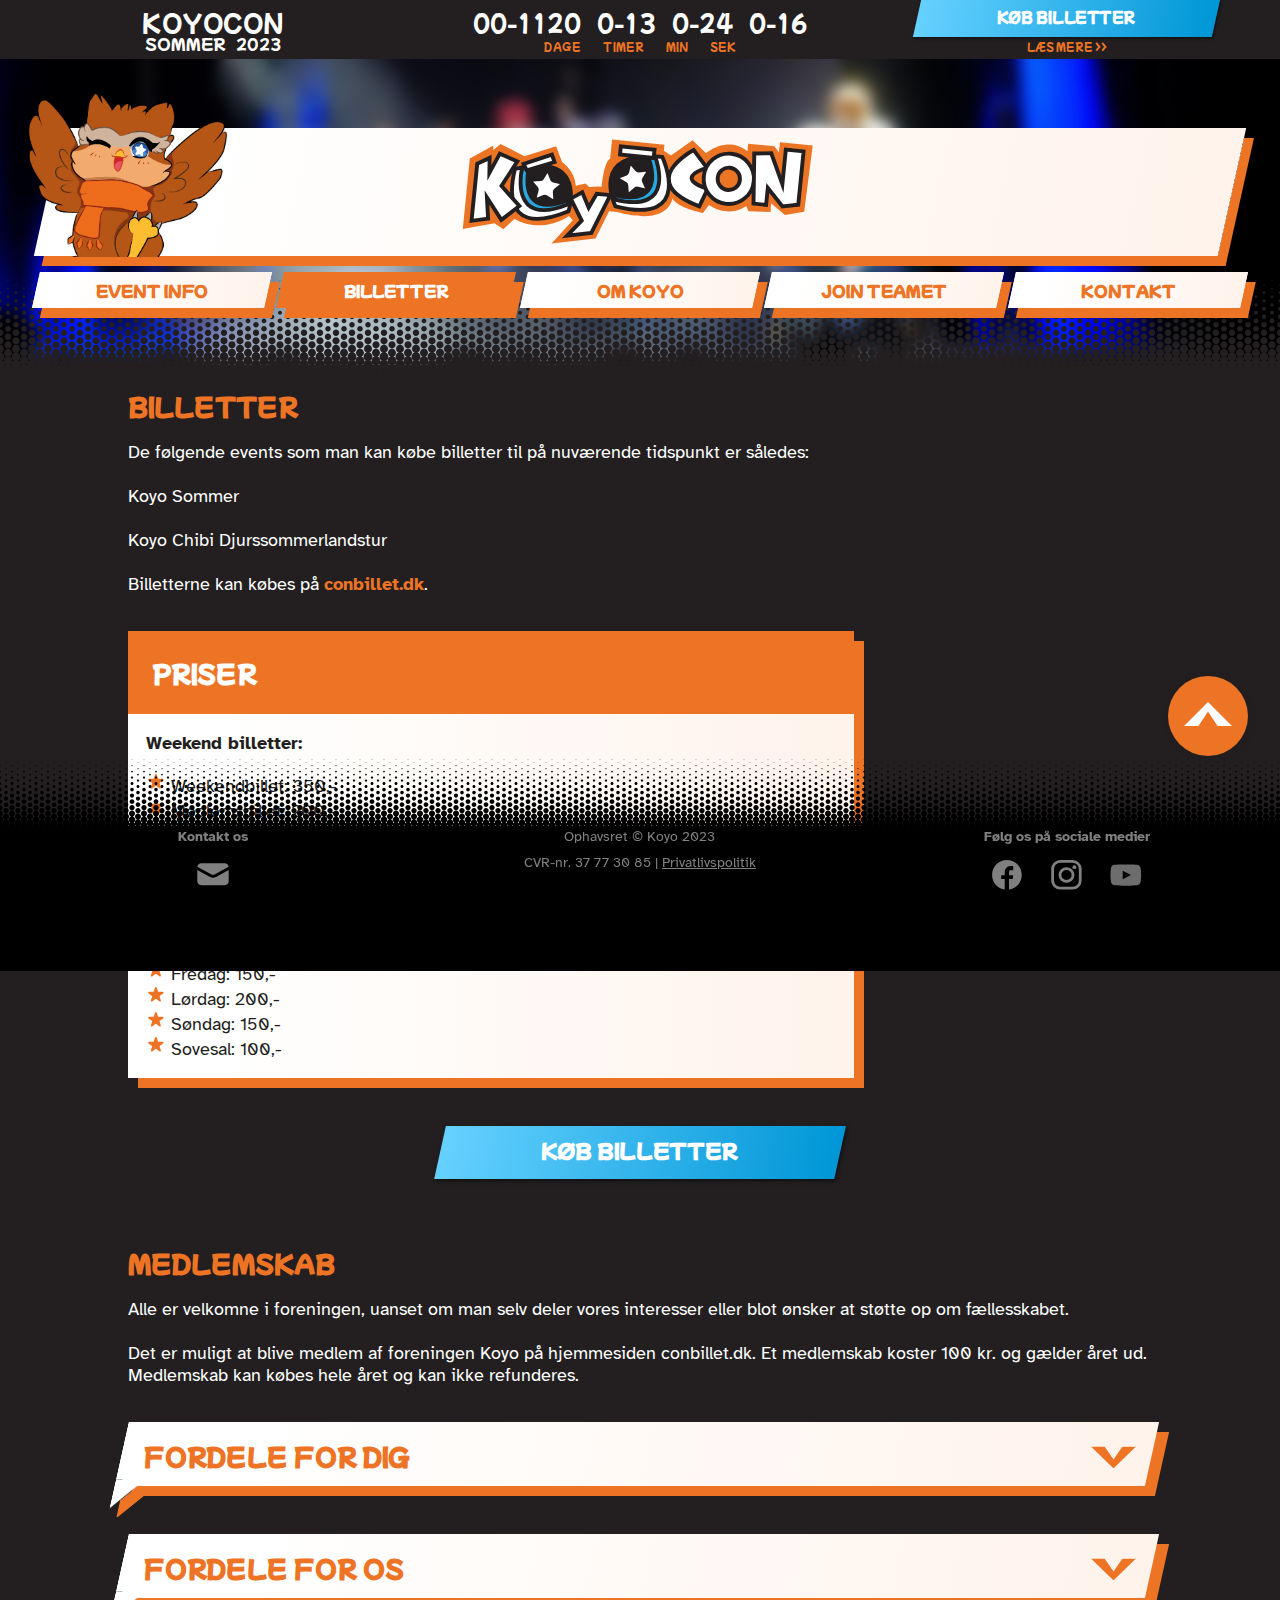
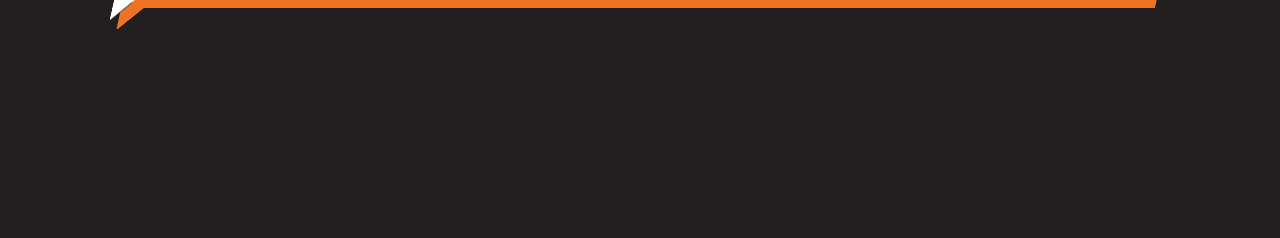
==== commit e79eea58: "Mobile layout (nav, header, dropdowns, countdown" ====
--- a/billetter.html
+++ b/billetter.html
@@ -19,12 +19,13 @@
         <header>
             <!-- Countdown Timer -->
             <div class="countdown-bar">
-                <p>Koyocon</p>
+                <p class="mobile-visible countdown-mobile-span">Koyocon Sommer 2023</p>
+                <p class="mobile-hidden">Koyocon</p>
                 <p id="countdown" class="spacing-small"></p>
                 <a href="https://conbillet.dk/events/" target=”_blank”>
                     <button><div class="buttonstyle"><p>køb billetter</p></div></button>
                 </a>
-                <p style="font-size: 0.75em;" class="spacing-small">Sommer 2023</p>
+                <p style="font-size: 0.75em;" class="spacing-small mobile-hidden">Sommer 2023</p>
                 <p id="cdtext" class="spacing cdtext">  dage timer min sek</p>
                 <a href="billetter.html" class="cdtext">Læs mere >></a>
             </div>
@@ -55,7 +56,6 @@
         </header>
         <span></span>
 
-
         <!-- main content section -->
         <span></span>
         <div class="maincontent">
--- a/style.css
+++ b/style.css
@@ -515,7 +515,7 @@
     box-shadow: 10px 10px 0px var(--clr-primary);
     z-index: 111;
     right: 2rem;
-    top: 4rem;
+    top: 5rem;
     height: 4rem;
     width: 4rem;
 }
@@ -524,6 +524,7 @@
     height: 0.4rem;
     background: var(--clr-primary);
     width: 80%;
+    transition: 100ms;
 }
 
 #navtoggle {
@@ -532,7 +533,9 @@
 
 #navtoggle:checked ~ .borgar .x1 {
     transform: rotate(45deg) translate(0.4rem, 0.35rem);
+    background: var(--clr-F);
     border-radius: 1rem;
+    transition: 100ms;
 }
 
 #navtoggle:checked ~ .borgar .x2 {
@@ -540,8 +543,15 @@
 }
 
 #navtoggle:checked ~ .borgar .x3 {
-    transform: rotate(-45deg) translate(0.4rem, -0.35rem);
+    transform: rotate(-45deg) translate(0.45rem, -0.35rem);
+    background: var(--clr-F);
     border-radius: 1rem;
+    transition: 100ms;
+}
+
+#navtoggle:checked ~ .borgar {
+    background-image: none;
+    background: var(--clr-primary);
 }
 
 /* ------------------- Footer -------------------*/
@@ -843,7 +853,7 @@
 
     header {
         width: 100%;
-        grid-template-rows: 5.5em 6em 0em 2em;
+        grid-template-rows: 4em 4em 0em 2em;
     }
 
     .logo {
@@ -851,12 +861,37 @@
     }
 
     .logo-owl {
-        height: 8em;
+        height: 5em;
     }
 
     .logo-text {
         margin-left: 0;
-        height: 6em;
+        height: 5em;
+    }
+
+    button {
+        width: 20em;
+        font-size: 0.8em;
+    }
+
+    h3 {
+        font-size: 2em;a
+    }
+
+    h1, h2 {
+        font-size: 1.3em;
+
+    }
+
+    .skewedpanel {
+        height: fit-content;
+    }
+
+    .dropdown-title h2 {
+        font-size: 1.3em;
+        word-wrap: break-word;
+        max-width: 70vw;
+
     }
     
     body {
@@ -941,7 +976,7 @@
     }
 
     nav ul {
-        width: 100%;
+        width: calc(100% - 10rem);
         display: flex;
         flex-direction: column;
         gap: 1.5em;
@@ -949,6 +984,10 @@
 
     #navtoggle:checked ~ nav {
         display: flex;
+    }
+
+    .mobile-hidden {
+        display: none;
     }
 
     .top-container {
@@ -958,4 +997,45 @@
         z-index: 200;
     }
 
+    .countdown-bar {
+        grid-template-rows: 1fr 1.5em 1em;
+        font-size: 1em;
+        margin-top: 0em;
+        width: 100%;
+        grid-template-columns: 1fr 1fr;
+    }
+
+    .countdown-bar button{
+        font-size: 0.64em;
+    }
+
+    .countdown-mobile-span {
+        font-size: 1em;
+        grid-column: 1 / span 2;
+        height: 2em;
+        margin-top: 0 !important; 
+    }
+
+    .spacing-small {
+        word-spacing: 0.25em;
+    }
+
+    .spacing {
+        word-spacing: 0.65em;
+    }
+
+    .cdtext {
+        font-size: 0.65em;
+    }
+
+}
+
+@media (max-width: 25em) {
+    .logo-owl {
+        display: none;
+    }
+
+    .logo {
+        margin-left: 1em;
+        margin-right: 6em;
 }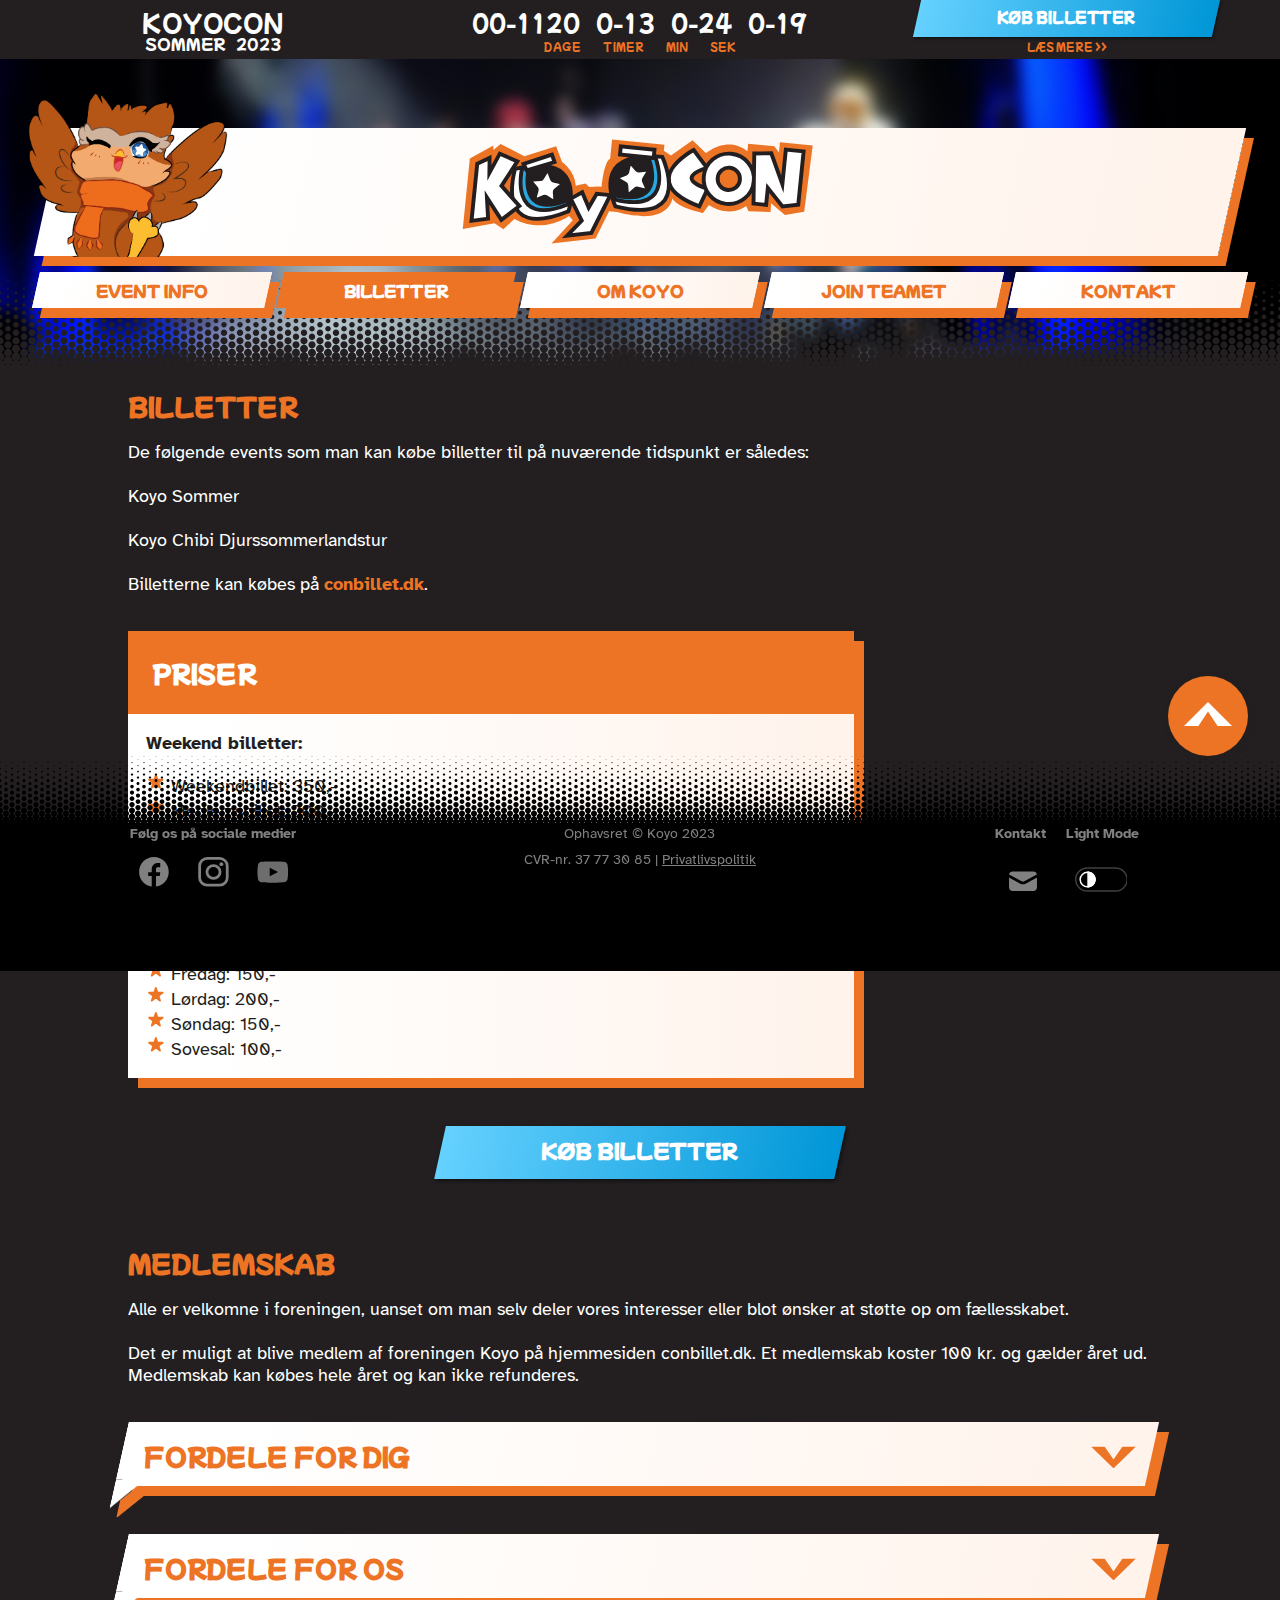
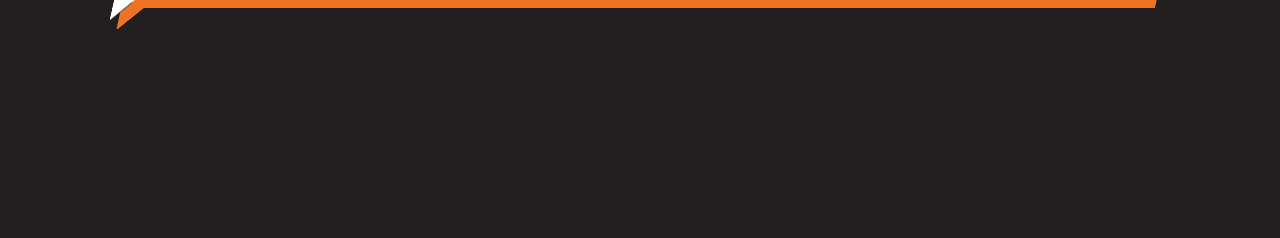
==== commit 455c0fec: "Fix - added changes to all pages" ====
--- a/billetter.html
+++ b/billetter.html
@@ -8,218 +8,220 @@
         <link rel="preconnect" href="https://fonts.googleapis.com">
         <link rel="preconnect" href="https://fonts.gstatic.com" crossorigin>
         <link href="https://fonts.googleapis.com/css2?family=Mochiy+Pop+P+One" rel="stylesheet">
-        <link href="https://fonts.googleapis.com/css2?family=Atkinson+Hyperlegible:ital,wght@0,400;0,700;1,400;1,700&display=swap" rel="stylesheet"> 
+        <link href="https://fonts.googleapis.com/css2?family=Atkinson+Hyperlegible:ital,wght@0,400;0,700;1,400;1,700&display=swap" rel="stylesheet">
         <script src="countdownScript.js" defer></script>
+        <script src="darkToggleScript.js" defer></script>
         <link rel="icon" type="image/x-icon" href="favicon.png">
     </head>
 
     <body>
-        <!-- Heading and top bar section -->
-        <span class="grid-aligner"></span>
-        <header>
-            <!-- Countdown Timer -->
-            <div class="countdown-bar">
-                <p class="mobile-visible countdown-mobile-span">Koyocon Sommer 2023</p>
-                <p class="mobile-hidden">Koyocon</p>
-                <p id="countdown" class="spacing-small"></p>
-                <a href="https://conbillet.dk/events/" target=”_blank”>
-                    <button><div class="buttonstyle"><p>køb billetter</p></div></button>
-                </a>
-                <p style="font-size: 0.75em;" class="spacing-small mobile-hidden">Sommer 2023</p>
-                <p id="cdtext" class="spacing cdtext">  dage timer min sek</p>
-                <a href="billetter.html" class="cdtext">Læs mere >></a>
-            </div>
-         <span></span>
-            <a class="logo" href="index.html">
-                <img src="assets/cherubic_sky_2_cropped.png" class="logo-owl" alt="" href="index.html">
-                <img src="assets/Logo.svg" alt="" class="logo-text">
+    <!-- Heading and top bar section -->
+    <span class="grid-aligner"></span>
+    <header>
+        <!-- Countdown Timer -->
+        <div class="countdown-bar">
+            <p class="mobile-visible countdown-mobile-span">Koyocon Sommer 2023</p>
+            <p class="mobile-hidden">Koyocon</p>
+            <p id="countdown" class="spacing-small"></p>
+            <a href="https://conbillet.dk/events/" target=”_blank”>
+                <button><div class="buttonstyle"><p>køb billetter</p></div></button>
             </a>
-            <input type="checkbox" id="navtoggle">
-             <label for="navtoggle" class="borgar">
-                 <span></span>
-                 <div class="borgar-line x1"></div>
-                 <div class="borgar-line x2"></div>
-                 <div class="borgar-line x3"></div>
-                 <span></span>
-             </label>
-            <nav>
+            <p style="font-size: 0.75em;" class="spacing-small mobile-hidden">Sommer 2023</p>
+            <p id="cdtext" class="spacing cdtext">  dage timer min sek</p>
+            <a href="billetter.html" class="cdtext-tickets">Læs mere >></a>
+        </div>
+        <span></span>
+        <a class="logo" href="index.html">
+            <img src="assets/cherubic_sky_2_cropped.png" class="logo-owl" alt="" href="index.html">
+            <img src="assets/Logo.svg" alt="" class="logo-text">
+        </a>
+        <input type="checkbox" id="navtoggle">
+        <label for="navtoggle" class="borgar">
+            <span></span>
+            <div class="borgar-line x1"></div>
+            <div class="borgar-line x2"></div>
+            <div class="borgar-line x3"></div>
+            <span></span>
+        </label>
+        <nav>
+            <ul>
+                <li class="mobile-visible"><a href="index.html"><h1>Hjem</h1></a></li>
+                <li><a href="event-info.html"><h1>Event Info</h1></a></li>
+                <li data-active="true"><a href="billetter.html"><h1>Billetter</h1></a></li>
+                <li><a href="om-koyo.html"><h1>Om Koyo</h1></a></li>
+                <li><a href="join-teamet.html"><h1>Join Teamet</h1></a></li>
+                <li><a href="kontakt.html"><h1>Kontakt</h1></a></li>
+            </ul>
+        </nav>
+        <div class="nav-halftone"></div>
+    </header>
+    <span></span>
+
+    <!-- main content section -->
+    <span></span>
+    <div class="maincontent">
+
+        <div class="text-margin">
+            <br>
+            <h1>Billetter</h1>
+            <br>
+            <p>
+                De følgende events som man kan købe
+                billetter til på nuværende tidspunkt
+                er således:
+                <br>
+                <br>
+                Koyo Sommer
+                <br>
+                <br>
+                Koyo Chibi Djurssommerlandstur
+                <br>
+                <br>
+                Billetterne kan købes på <a href="https://conbillet.dk/events/">conbillet.dk</a>.
+            </p>
+            <br>
+
+            <br>
+
+            <div class="listbox">
+                <h2>Priser</h2>
                 <ul>
-                    <li class="mobile-visible"><a href="index.html" ><h1>Hjem</h1></a></li>
-                    <li><a href="event-info.html"><h1>Event Info</h1></a></li>
-                    <li data-active="true"><a href="billetter.html"><h1>Billetter</h1></a></li>
-                    <li><a href="om-koyo.html"><h1>Om Koyo</h1></a></li>
-                    <li><a href="join-teamet.html"><h1>Join Teamet</h1></a></li>
-                    <li><a href="kontakt.html"><h1>Kontakt</h1></a></li>
+                    <p>
+                        <strong>Weekend billetter:</strong>
+                    </p>
+                    <li>
+                        Weekendbillet: 350,-
+                    </li>
+                    <li>
+                        Medlemsbillet: 200,-
+                    </li>
+                    <p>
+                        Et medlemsskab købt via conbillet.dk koster 100kr.
+                        <br>
+                        Du sparer dermed 50,- ved at vælge denne løsning frem for en standard weekendbillet.
+                    </p>
+
+
+                    <p>
+                        <strong>Dagsbilletter:</strong>
+                    </p>
+                    <li>
+                        Fredag: 150,-
+                    </li>
+                    <li>
+                        Lørdag: 200,-
+                    </li>
+                    <li>
+                        Søndag: 150,-
+                    </li>
+                    <li>
+                        Sovesal: 100,-
+                    </li>
                 </ul>
-            </nav>
-             <div class="nav-halftone"></div>
-        </header>
+
+                <br>
+            </div>
+
+            <div class="spacer-small" style="background: transparent;"></div>
+
+            <a href="https://conbillet.dk/events/" class="center" target=”_blank”>
+                <button><div class="buttonstyle"><p>køb billetter</p></div></button>
+            </a>
+            <br>
+        </div>
+        <div class="spacer-small"></div>
+
+        <div class="text-margin">
+            <h1>Medlemskab</h1>
+            <br>
+            <p>
+                Alle er velkomne i foreningen, uanset om man selv deler vores interesser eller blot ønsker at støtte op om fællesskabet.
+                <br>
+                <br>
+                Det er muligt at blive medlem af foreningen Koyo på hjemmesiden conbillet.dk. Et medlemskab koster 100 kr. og gælder året ud. Medlemskab kan købes hele året og kan ikke refunderes.
+            </p>
+            <br>
+            <br>
+        </div>
+
+        <section class="dropdown">
+            <input type="checkbox" class="dropdown-checkbox" id="dropdown-checkbox1">
+            <label for="dropdown-checkbox1">
+                <div class="skewedpanel">
+                    <img src="assets/triangle2.svg" alt="" class="speechtriangle">
+                    <div class="dropdown-title">
+                        <h2>Fordele for dig</h2>
+                        <img src="assets/Arrow.svg" alt="" class="dropdown-arrow">
+                    </div>
+                </div>
+            </label>
+
+            <div class="dropdown-contents">
+                <p>
+                    Et medlemskab giver adgang til alle foreningens arrangementer, herunder Koyo Sommer, Koyo Cosplay Camp og Koyo Chibi. Der kan dog forekomme ekstra udgifter, f.eks. kræver Koyo Cosplay Camp typisk en mindre entré betaling.
+                    <br>
+                    <br>
+                    Derudover giver medlemskabet adgang til køb af de billigere Koyocon medlemsbilletter. Selvom man ikke har mulighed for at deltage til foreningens mindre arrangementer, tjener medlemskabet sig ind allerede til Koyocon.
+                    <br>
+                    <br>
+                    Medlemmer får information om relevante begivenheder på mail, så de er sikre på aldrig at misse noget. Dog sender Koyo maks 4 mails om året, så man skal ikke være bange for at vi fylder indbakken helt op.
+                    <br>
+                    <br>
+                    Ønsker medlemmer selv at oprette events der støtter op om foreningens formål, såsom cosplay picnics eller specielle biografvisninger, er det muligt at søge Koyo’s initiativstøtte. Dette inkluderer promovering, penge til materialer el.lign. og lån af materialer og udstyr.
+                    <br>
+                    <br>
+                    Medlemmer har desuden mulighed for at stemme og stille op til poster i bestyrelsen ved Koyo’s Generalforsamling. På generalforsamlingen kan man derfor få stor indflydelse på foreningens udvikling det kommende år.
+                    <br>
+                    <br>
+                    Sidst men ikke mindst har foreningen en forsikring som dækker alle medlemmer under vores arrangementer. Dette dækker udgifter og erstatning hvis et medlem kommer til skade når de hjælper connen, fx i forbindelse med at sætte scenen op, får smadret sine briller, eller hvis man kommer til at gøre skade på lokationen.
+                </p>
+            </div>
+        </section>
+
+        <section class="dropdown">
+            <input type="checkbox" class="dropdown-checkbox" id="dropdown-checkbox2">
+            <label for="dropdown-checkbox2">
+                <div class="skewedpanel">
+                    <img src="assets/triangle2.svg" alt="" class="speechtriangle">
+                    <div class="dropdown-title">
+                        <h2>Fordele for Os</h2>
+                        <img src="assets/Arrow.svg" alt="" class="dropdown-arrow">
+                    </div>
+                </div>
+            </label>
+
+            <div class="dropdown-contents">
+                <p>
+                    Helt fundamentalt er en forening intet uden dets medlemmer. Det er selve grundstenen i foreningslivet.
+                    Historisk har Koyo ageret mere som en event organisation end en forening, men dette sætter en begrænsning på hvilke retninger foreningens kan udhvikle sig i fremtiden. Derfor har bestyrelserne i de senere år arbejdet særligt på at udhvikle selve medlemsskabet og gøre det attraktivt.
+                    <br>
+                    <br>
+                    Vi ønsker at give vores deltagere ejerskab over foreningen. Jo flere som føler sig involverede i foreningen, fx gennem et aktivt medlemsskab, jo bedre et indblik får bestyrelsen og arrangørgrupperne i deltagernes ønsker.
+                </p>
+            </div>
+        </section>
+
+
+
+    </div>
+
+    <!-- Footer alignment (Don't Delete!)-->
+    <span class="grid-aligner"></span>
+    <span class="grid-aligner"></span>
+    <div class="spacer"></div>
+    <span class="grid-aligner"></span>
+    <span class="grid-aligner"></span>
+    <div class="spacer"></div>
+
+    <div class="top-container">
         <span></span>
-
-        <!-- main content section -->
-        <span></span>
-        <div class="maincontent">
-            
-            <div class="text-margin">
-                <br>
-                <h1>Billetter</h1>
-                <br>
-                <p>
-                    De følgende events som man kan købe
-                    billetter til på nuværende tidspunkt
-                    er således:
-                    <br>
-                    <br>
-                    Koyo Sommer
-                    <br>
-                    <br>
-                    Koyo Chibi Djurssommerlandstur
-                    <br>
-                    <br>
-                    Billetterne kan købes på <a href="https://conbillet.dk/events/">conbillet.dk</a>.
-                </p>
-                <br>
-
-                <br>
-
-                <div class="listbox">
-                    <h2>Priser</h2>
-                    <ul>
-                        <p>
-                            <strong>Weekend billetter:</strong>
-                        </p>
-                        <li>
-                            Weekendbillet: 350,-
-                        </li>
-                        <li>
-                            Medlemsbillet: 200,-
-                        </li>
-                        <p>
-                            Et medlemsskab købt via conbillet.dk koster 100kr.
-                            <br>
-                            Du sparer dermed 50,- ved at vælge denne løsning frem for en standard weekendbillet.
-                        </p>
-
-
-                        <p>
-                            <strong>Dagsbilletter:</strong>
-                        </p>
-                        <li>
-                            Fredag: 150,-
-                        </li>
-                        <li>
-                            Lørdag: 200,-
-                        </li>
-                        <li>
-                            Søndag: 150,-
-                        </li>
-                        <li>
-                            Sovesal: 100,-
-                        </li>
-                    </ul>
-
-                    <br>
-                </div>
-
-                <div class="spacer-small" style="background: transparent;"></div>
-
-                <a href="https://conbillet.dk/events/" class="center" target=”_blank”>
-                    <button><div class="buttonstyle"><p>køb billetter</p></div></button>
-                </a>
-                <br>
-            </div>
-            <div class="spacer-small"></div>
-
-            <div class="text-margin">
-                <h1>Medlemskab</h1>
-                <br>
-                <p>
-                    Alle er velkomne i foreningen, uanset om man selv deler vores interesser eller blot ønsker at støtte op om fællesskabet.
-                    <br>
-                    <br>
-                    Det er muligt at blive medlem af foreningen Koyo på hjemmesiden conbillet.dk. Et medlemskab koster 100 kr. og gælder året ud. Medlemskab kan købes hele året og kan ikke refunderes.
-                </p>
-                <br>
-                <br>
-            </div>
-
-                <section class="dropdown">
-                    <input type="checkbox" class="dropdown-checkbox" id="dropdown-checkbox1">
-                    <label for="dropdown-checkbox1">
-                        <div class="skewedpanel">
-                            <img src="assets/triangle2.svg" alt="" class="speechtriangle">
-                            <div class="dropdown-title">
-                                <h2>Fordele for dig</h2>
-                                <img src="assets/Arrow.svg" alt="" class="dropdown-arrow">
-                            </div>
-                        </div>
-                    </label>
-    
-                    <div class="dropdown-contents">
-                        <p>
-                            Et medlemskab giver adgang til alle foreningens arrangementer, herunder Koyo Sommer, Koyo Cosplay Camp og Koyo Chibi. Der kan dog forekomme ekstra udgifter, f.eks. kræver Koyo Cosplay Camp typisk en mindre entré betaling. 
-                            <br>
-                            <br>
-                            Derudover giver medlemskabet adgang til køb af de billigere Koyocon medlemsbilletter. Selvom man ikke har mulighed for at deltage til foreningens mindre arrangementer, tjener medlemskabet sig ind allerede til Koyocon.
-                            <br>
-                            <br>
-                            Medlemmer får information om relevante begivenheder på mail, så de er sikre på aldrig at misse noget. Dog sender Koyo maks 4 mails om året, så man skal ikke være bange for at vi fylder indbakken helt op.
-                            <br>
-                            <br>
-                            Ønsker medlemmer selv at oprette events der støtter op om foreningens formål, såsom cosplay picnics eller specielle biografvisninger, er det muligt at søge Koyo’s initiativstøtte. Dette inkluderer promovering, penge til materialer el.lign. og lån af materialer og udstyr.
-                            <br>
-                            <br>
-                            Medlemmer har desuden mulighed for at stemme og stille op til poster i bestyrelsen ved Koyo’s Generalforsamling. På generalforsamlingen kan man derfor få stor indflydelse på foreningens udvikling det kommende år.
-                            <br>
-                            <br>
-                            Sidst men ikke mindst har foreningen en forsikring som dækker alle medlemmer under vores arrangementer. Dette dækker udgifter og erstatning hvis et medlem kommer til skade når de hjælper connen, fx i forbindelse med at sætte scenen op, får smadret sine briller, eller hvis man kommer til at gøre skade på lokationen.
-                        </p>
-                    </div>
-                </section>
-
-                <section class="dropdown">
-                    <input type="checkbox" class="dropdown-checkbox" id="dropdown-checkbox2">
-                    <label for="dropdown-checkbox2">
-                        <div class="skewedpanel">
-                            <img src="assets/triangle2.svg" alt="" class="speechtriangle">
-                            <div class="dropdown-title">
-                                <h2>Fordele for Os</h2>
-                                <img src="assets/Arrow.svg" alt="" class="dropdown-arrow">
-                            </div>
-                        </div>
-                    </label>
-    
-                    <div class="dropdown-contents">
-                        <p>
-                            Helt fundamentalt er en forening intet uden dets medlemmer. Det er selve grundstenen i foreningslivet.
-                            Historisk har Koyo ageret mere som en event organisation end en forening, men dette sætter en begrænsning på hvilke retninger foreningens kan udhvikle sig i fremtiden. Derfor har bestyrelserne i de senere år arbejdet særligt på at udhvikle selve medlemsskabet og gøre det attraktivt.
-                            <br>
-                            <br>
-                            Vi ønsker at give vores deltagere ejerskab over foreningen. Jo flere som føler sig involverede i foreningen, fx gennem et aktivt medlemsskab, jo bedre et indblik får bestyrelsen og arrangørgrupperne i deltagernes ønsker.
-                        </p>
-                    </div>
-                </section>
-                
-            
-
-        </div>
-
-        <!-- Footer alignment (Don't Delete!)-->
-        <span class="grid-aligner"></span>
-        <span class="grid-aligner"></span>
-        <div class="spacer"></div>
-        <span class="grid-aligner"></span>
-        <span class="grid-aligner"></span>
-        <div class="spacer"></div>
-
-        <div class="top-container">
-            <span></span>
-            <a href="#" class="to-top">
-                <img src="assets/Arrow.svg" alt="">
-            </a>
-       </div> 
+        <a href="#" class="to-top">
+            <img src="assets/Arrow.svg" alt="">
+        </a>
+    </div>
 
     </body>
+
 
 
     <footer>
@@ -227,18 +229,30 @@
         <div>
             <div class="footer-halftone"></div>
             <div class="footer-main">
-                <p><span class="footer-title">Kontakt os</span><br><br>
-                <a href="mailto:kontakt@koyocon.dk"><span class="hoverdisplay">kontakt@koyocon.dk</span><img src="assets/Group 31.svg" alt="" class="footer-icon-adjust"></a></p>
+                <div>
+                    <p>
+                        <span class="footer-title">Følg os på sociale medier</span>
+                        <div class="icon-container">
+                            <a href="https://www.facebook.com/KoyoConDK/"><span class="hoverdisplay">Facebook</span><img src="assets/Group 32.svg" alt=""></a>
+                            <a href="https://www.instagram.com/koyocon/"><span class="hoverdisplay">Instagram</span><img src="assets/Group 33.svg" alt=""></a>
+                            <a href="https://www.youtube.com/@KoyoCon"><span class="hoverdisplay">YouTube</span><img src="assets/Group 34.svg" alt=""></a>
+                        </div>
+                    </p>
+                </div>
+
                 <p>Ophavsret © Koyo 2023<br><br>CVR-nr. 37 77 30 85 | <a href="om-koyo.html#privatlivspolitik" style="text-decoration:underline">Privatlivspolitik</a></p>
+
                 <div>
-                    <p><span class="footer-title">Følg os på sociale medier</span>
-                    <div class="icon-container">
-                        <a href="https://www.facebook.com/KoyoConDK/"><span class="hoverdisplay">Facebook</span><img src="assets/Group 32.svg" alt=""></a>
-                        <a href="https://www.instagram.com/koyocon/"><span class="hoverdisplay">Instagram</span><img src="assets/Group 33.svg" alt=""></a>
-                        <a href="https://www.youtube.com/@KoyoCon"><span class="hoverdisplay">YouTube</span><img src="assets/Group 34.svg" alt=""></a>
-                    </div>
-                    </p>
-                </div>
+                    <p>
+                        <span class="footer-title">Kontakt &nbsp;&nbsp;&nbsp; Light Mode</span><br><br>
+
+                        <div class="icon-container">
+                            <a href="mailto:kontakt@koyocon.dk"><span class="hoverdisplay">kontakt@koyocon.dk</span><img src="assets/Group 31.svg" alt="" class="footer-icon-adjust"></a>
+                            <a class="dark" onclick="toggleMode()"><div class="toggleDarkButton"></div></a>
+                        </div>
+                    </p>
+                </div>
+
             </div>
         </div>
     </footer>
--- a/style.css
+++ b/style.css
@@ -20,8 +20,8 @@
 
 :root {
     /*colours*/
-    --clr-F:#FFFFFF; /*white*/
-    --clr-0:#000000; /*black*/
+    --clr-F: #FFFFFF; /*white*/
+    --clr-0: #000000; /*black*/
 
     --clr-primary: #ee7425; /*orange primary*/
     --clr-primary-alt: #e05800; /*orange primary - darkened version for contrast*/
@@ -35,16 +35,23 @@
     --clr-bg-light: #ededed; /*light grey*/
     --clr-bg-dark: #404040; /*medium grey*/
     --clr-shadow: #231F20; /*dark tinted borders, near black*/
-
+    /*filters*/
+    --brightness: 0;
+    --invert: 0;
+    /*images*/
+    --nav-image: url(assets/halftone-shadow.svg);
+    --darktoggle-image: url(assets/toggle-dark.svg);
     /*gradients*/
-    --clr-gradient-box:linear-gradient(90deg, var(--clr-F) 0%, var(--clr-F) 10%, var(--clr-primary-tint) 100%);
-    --clr-gradient-button:linear-gradient(to right, var(--clr-button-tint-2), var(--clr-button-tint-1));
-    --clr-gradient-button-hover:linear-gradient(to right, var(--clr-F), var(--clr-button-tint-3));
-    --clr-gradient-button-click:linear-gradient(to left, var(--clr-F), var(--clr-button-tint-3));
-
+    /*--clr-gradient-box:linear-gradient(90deg, var(--clr-F) 0%, var(--clr-F) 10%, var(--clr-primary-tint) 100%);*/
+    --clr-gradient-box: linear-gradient(90deg, #FFFFFF 0%, #FFFFFF 10%, var(--clr-primary-tint) 100%);
+    --clr-gradient-button: linear-gradient(to right, var(--clr-button-tint-2), var(--clr-button-tint-1));
+    /*--clr-gradient-button-hover: linear-gradient(to right, var(--clr-F), var(--clr-button-tint-3));*/
+    --clr-gradient-button-hover: linear-gradient(to right, #FFFFFF, var(--clr-button-tint-3));
+    /*--clr-gradient-button-click: linear-gradient(to left, var(--clr-F), var(--clr-button-tint-3));*/
+    --clr-gradient-button-click: linear-gradient(to left, #FFFFFF, var(--clr-button-tint-3));
     /*transforms*/
-    --transform-skew:skewX(-12.5deg);
-    --transform-unskew:skewX(12.5deg);
+    --transform-skew: skewX(-12.5deg);
+    --transform-unskew: skewX(12.5deg);
 }
 
 /* ------------------- Global Styles -------------------*/
@@ -254,7 +261,8 @@
 
 .buttonstyle p {
     transform: var(--transform-unskew);
-    color: var(--clr-F);
+    /*color: var(--clr-F);*/
+    color: #FFFFFF;
     padding-top: 0.5em;
     font-size: 1.5em;
     font-weight: bold;
@@ -407,7 +415,7 @@
 
 .nav-halftone {
     position: relative;
-    background-image: url(assets/halftone-shadow.svg);
+    background-image: var(--nav-image);
     background-size: contain;
     background-repeat: repeat-x;
     overflow-x: hidden;
@@ -427,18 +435,18 @@
 nav ul li {
     transform: var(--transform-skew);
     text-align: center;
-    background: var(--clr-F);
+    background: #FFFFFF;
     background-image: var(--clr-gradient-box);
     box-shadow: 10px 10px 0px var(--clr-primary);
 }
 
 nav ul li[data-active="true"] {
     background: var(--clr-primary);
-    color: var(--clr-F);
+    color: #FFFFFF;
 }
 
 nav ul li[data-active="true"] h1 {
-    color: var(--clr-F);
+    color: #FFFFFF;
 }
 
 nav ul li a {
@@ -459,7 +467,7 @@
 
 nav ul li:hover a h1 {
     transition: 200ms;
-    color: var(--clr-F);
+    color: #FFFFFF;
 }
 
 .top-container {
@@ -488,7 +496,7 @@
 .to-top:hover {
     transform: translate(-2px, -146px);
     box-shadow: 5px 5px 0px var(--clr-primary);
-    background: var(--clr-F);
+    background: #FFFFFF;
 }
 
 .to-top:hover img {
@@ -533,7 +541,7 @@
 
 #navtoggle:checked ~ .borgar .x1 {
     transform: rotate(45deg) translate(0.4rem, 0.35rem);
-    background: var(--clr-F);
+    background: #FFFFFF;
     border-radius: 1rem;
     transition: 100ms;
 }
@@ -544,7 +552,7 @@
 
 #navtoggle:checked ~ .borgar .x3 {
     transform: rotate(-45deg) translate(0.45rem, -0.35rem);
-    background: var(--clr-F);
+    background: #FFFFFF;
     border-radius: 1rem;
     transition: 100ms;
 }
@@ -569,7 +577,7 @@
 .footer-halftone {
     position: relative;
     background-image: url(assets/halftone-medgreyt.svg);
-    filter: brightness(0);
+    filter: brightness(var(--brightness));
     background-size: contain;
     background-repeat: repeat-x;
     overflow-x: hidden;
@@ -615,6 +623,7 @@
 footer img {
     height: 3em;
     opacity: 50%;
+    filter: invert(var(--invert));
 }
 
 footer a:hover img {
@@ -632,13 +641,12 @@
 .hoverdisplay {
     position: absolute;
     background: var(--clr-bg-dark);
-    color: var(--clr-F);
+    color: #FFFFFF;
     padding: 0.5em;
     border-radius: 0.5em;
     font-size: 1em;
     transform: translateY(-1.5em);
     font-size: 1.125em;
-    color: var(--clr-F);
     font-family: "Atkinson Hyperlegible", Arial, Helvetica, sans-serif;
     opacity: 0%;
 }
@@ -649,8 +657,16 @@
     transition: 200ms;
 }
 
+.toggleDarkButton {
+    background-size: contain;
+    background-repeat: no-repeat;
+    background-image: var(--darktoggle-image);
+    height: 2.5em;
+    width: 4em;
+    cursor: pointer;
+}
+
 /* ------------------- Countdown bar -------------------*/
-
 .countdown-bar {
     width: clamp(1280px, 80%, 1600px);
     position: fixed;
@@ -681,6 +697,15 @@
 .cdtext {
     font-size: 0.5em;
     color: var(--clr-primary);
+}
+
+.cdtext-tickets {
+    font-size: 0.5em;
+    color: var(--clr-primary);
+}
+
+.cdtext-tickets:hover {
+    color: var(--clr-F);
 }
 
 .countdown-bar button {
@@ -875,7 +900,7 @@
     }
 
     h3 {
-        font-size: 2em;a
+        font-size: 2em;
     }
 
     h1, h2 {
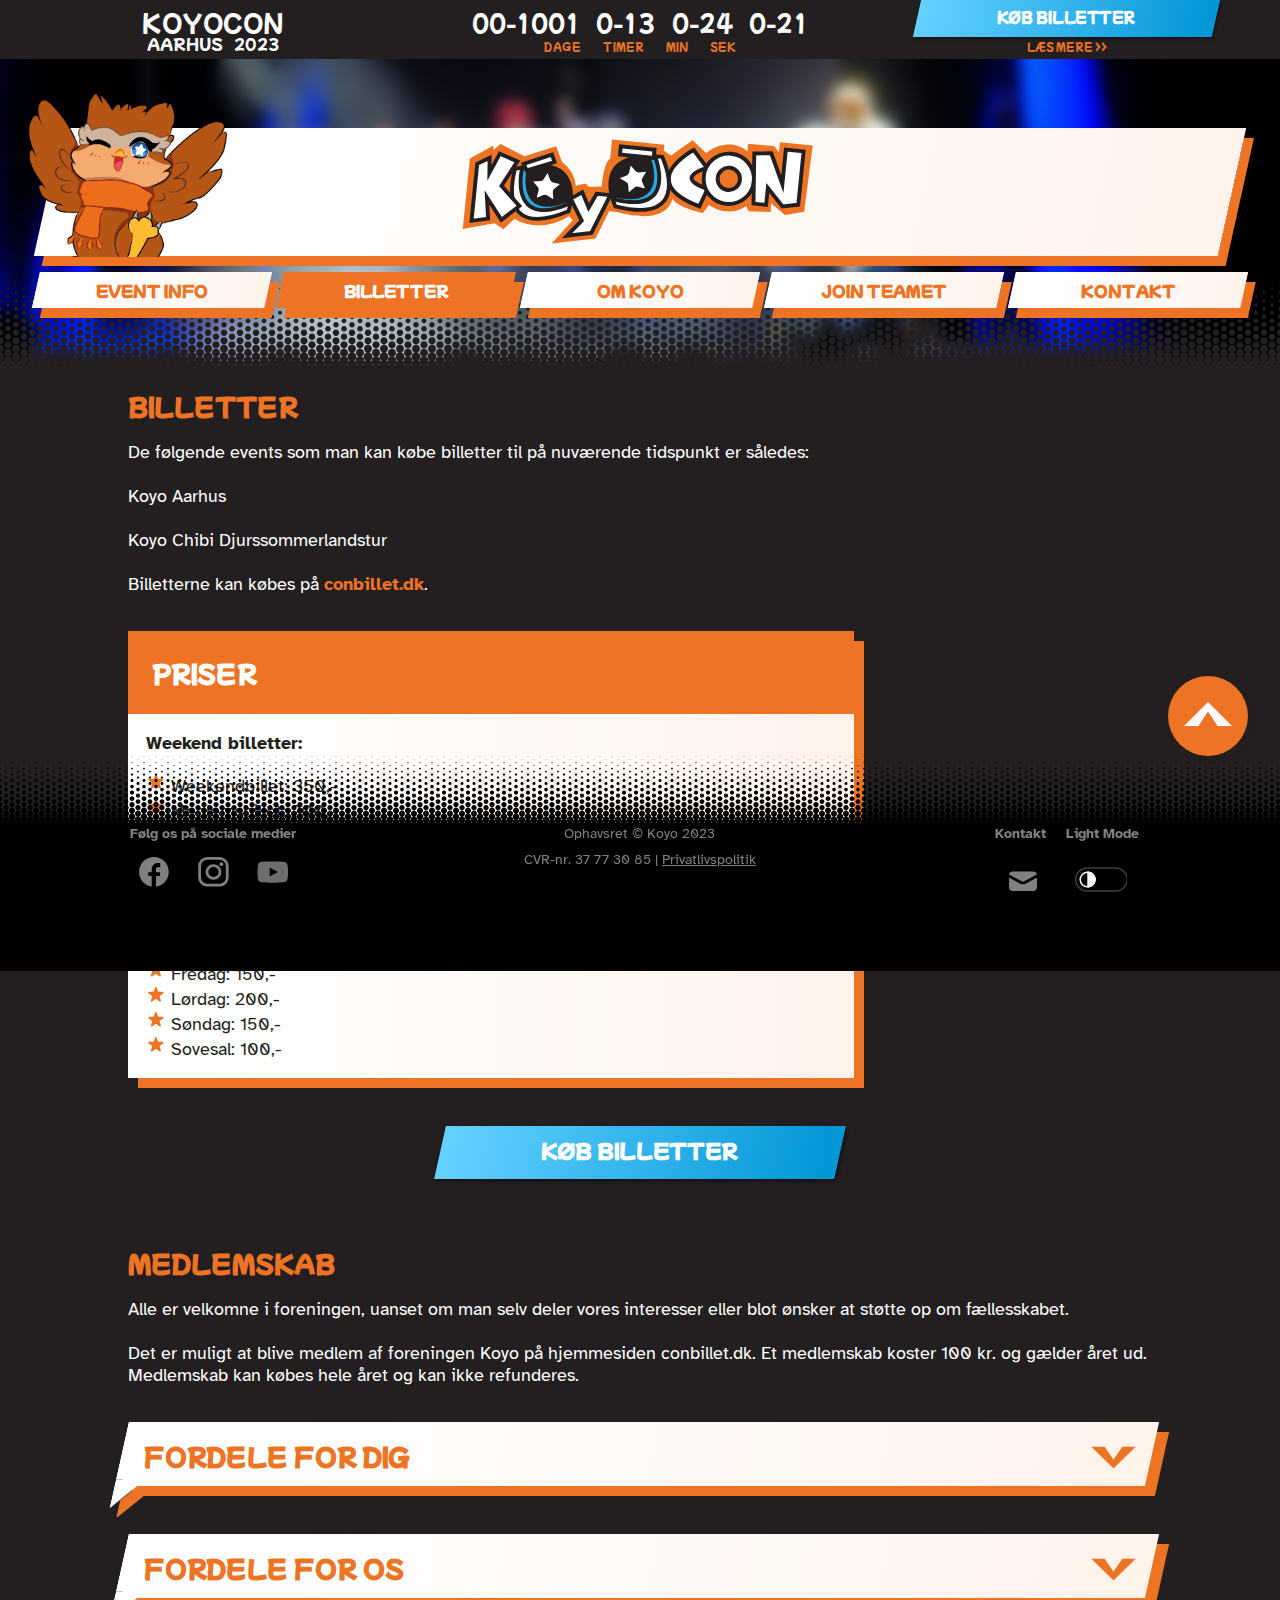
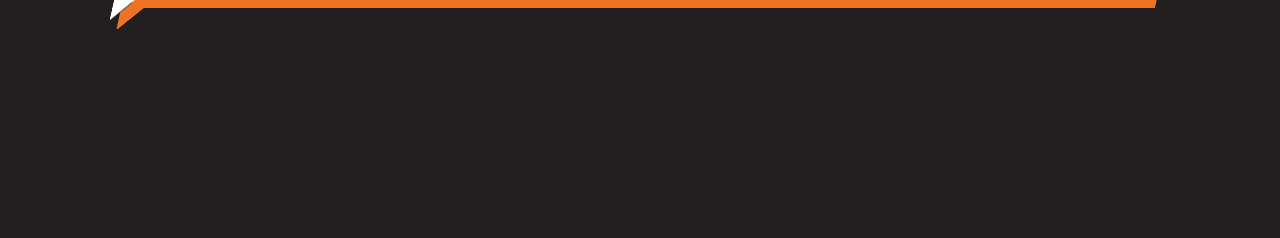
==== commit 459719cf: "Changed Koyo Vinter to Aarhus" ====
--- a/billetter.html
+++ b/billetter.html
@@ -20,13 +20,13 @@
     <header>
         <!-- Countdown Timer -->
         <div class="countdown-bar">
-            <p class="mobile-visible countdown-mobile-span">Koyocon Sommer 2023</p>
+            <p class="mobile-visible countdown-mobile-span">Koyocon Aarhus 2023</p>
             <p class="mobile-hidden">Koyocon</p>
             <p id="countdown" class="spacing-small"></p>
             <a href="https://conbillet.dk/events/" target=”_blank”>
                 <button><div class="buttonstyle"><p>køb billetter</p></div></button>
             </a>
-            <p style="font-size: 0.75em;" class="spacing-small mobile-hidden">Sommer 2023</p>
+            <p style="font-size: 0.75em;" class="spacing-small mobile-hidden">Aarhus 2023</p>
             <p id="cdtext" class="spacing cdtext">  dage timer min sek</p>
             <a href="billetter.html" class="cdtext-tickets">Læs mere >></a>
         </div>
@@ -71,7 +71,7 @@
                 er således:
                 <br>
                 <br>
-                Koyo Sommer
+                Koyo Aarhus
                 <br>
                 <br>
                 Koyo Chibi Djurssommerlandstur
@@ -158,7 +158,7 @@
 
             <div class="dropdown-contents">
                 <p>
-                    Et medlemskab giver adgang til alle foreningens arrangementer, herunder Koyo Sommer, Koyo Cosplay Camp og Koyo Chibi. Der kan dog forekomme ekstra udgifter, f.eks. kræver Koyo Cosplay Camp typisk en mindre entré betaling.
+                    Et medlemskab giver adgang til alle foreningens arrangementer, herunder Koyo Aarhus, Koyo Cosplay Camp og Koyo Chibi. Der kan dog forekomme ekstra udgifter, f.eks. kræver Koyo Cosplay Camp typisk en mindre entré betaling.
                     <br>
                     <br>
                     Derudover giver medlemskabet adgang til køb af de billigere Koyocon medlemsbilletter. Selvom man ikke har mulighed for at deltage til foreningens mindre arrangementer, tjener medlemskabet sig ind allerede til Koyocon.
--- a/style.css
+++ b/style.css
@@ -112,11 +112,12 @@
 }
 
 h3 {
-    /*TODO: Media query for h3*/
     font-size: 3em;
     color: var(--clr-F);
     font-family: 'Mochiy Pop P One', sans-serif;
     text-transform: uppercase;
+    word-wrap: hyphenate;
+    max-width: 100%;
 }
 
 p a {
@@ -155,7 +156,7 @@
 .listbox p {
     padding: 1em;
     font-size: 1.125rem;
-    color: var(--clr-shadow);
+    color: #231F20;
 }
 
 .listbox h1, .listbox h2 {
@@ -170,7 +171,7 @@
     font-family: "Atkinson Hyperlegible", Arial, Helvetica, sans-serif;
     font-size: 1.125rem;
     list-style: none;
-    color: var(--clr-shadow);
+    color: #231F20;
 }
 
 .listbox ul li {
@@ -724,6 +725,10 @@
 /* Hide the images by default */
 .mySlides {
     display: none;
+}
+
+.mySlides img {
+    aspect-ratio: 6 / 4;
 }
 
 /* Next & previous buttons */
@@ -881,6 +886,14 @@
         grid-template-rows: 4em 4em 0em 2em;
     }
 
+    .column {
+        grid-template-columns: 1fr;
+    }
+
+    .column iframe {
+        scale: 0.8;
+    }
+
     .logo {
         z-index: 3;
     }
